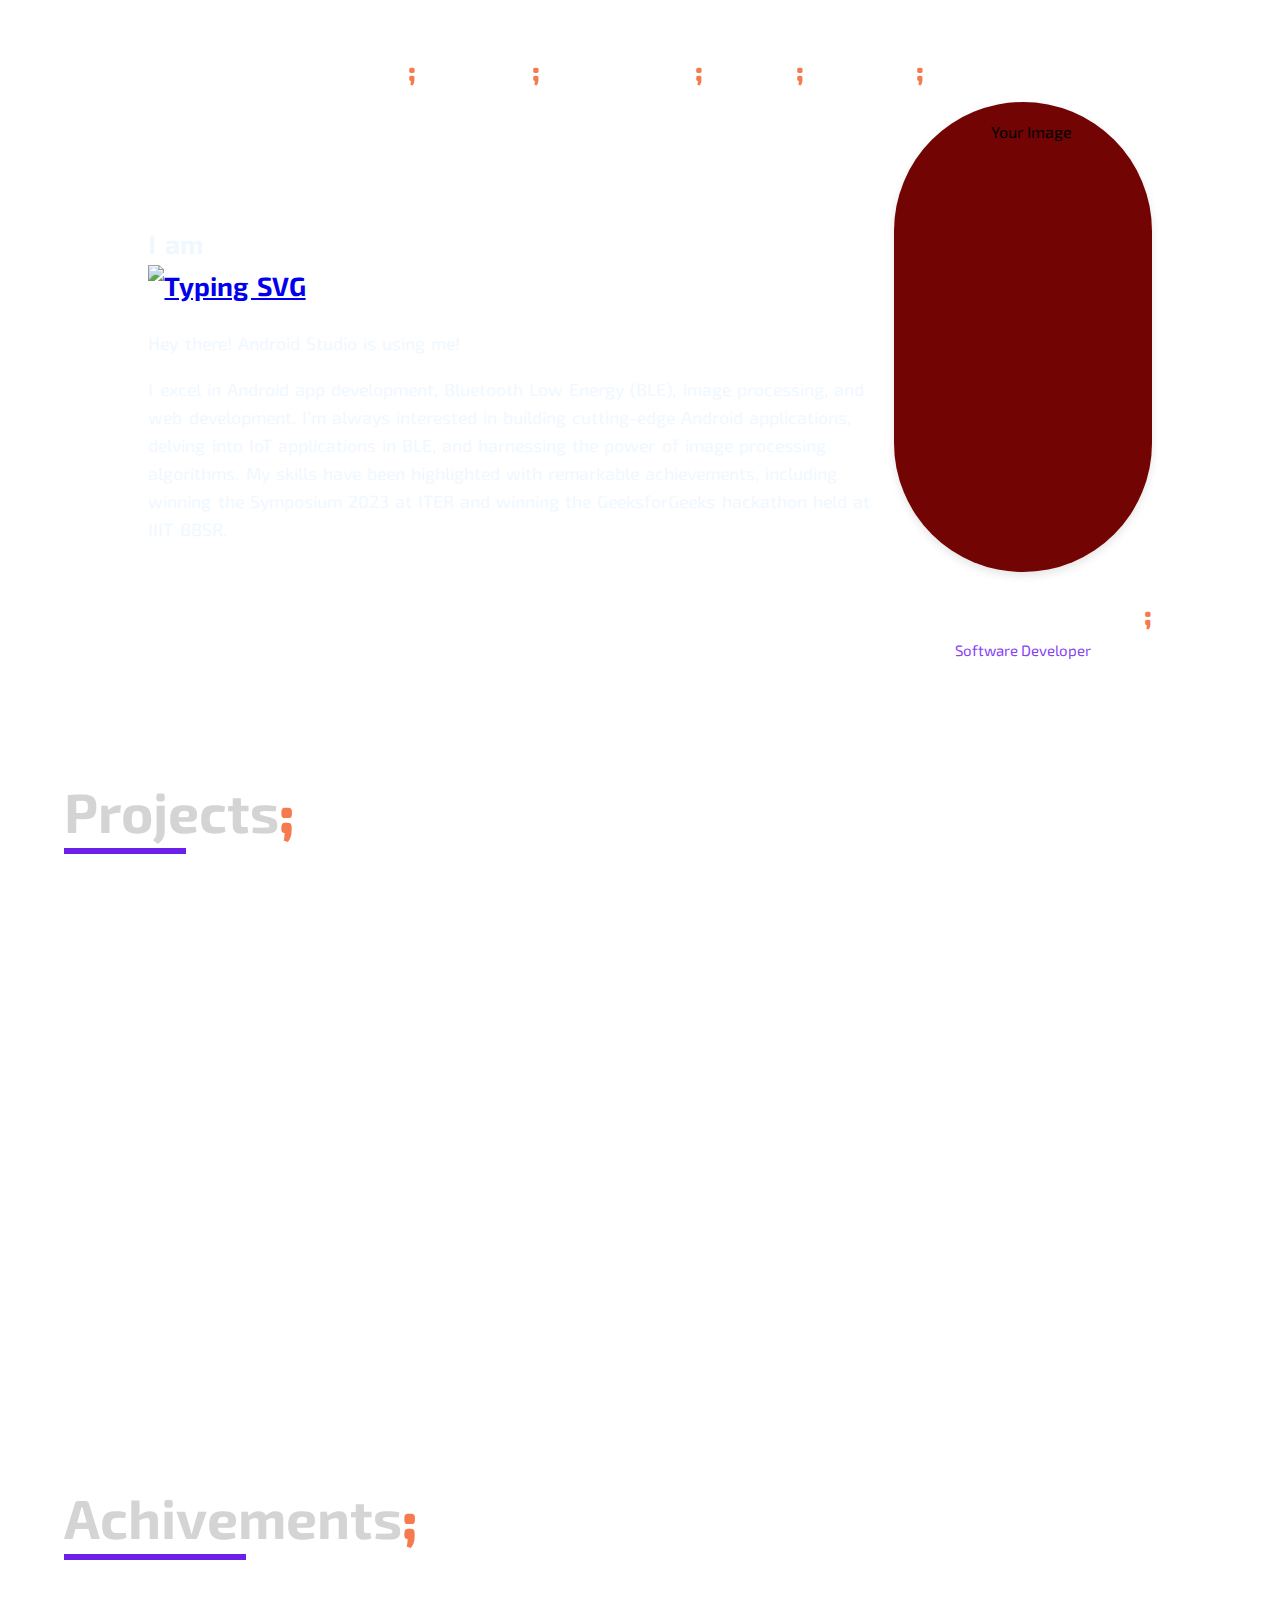
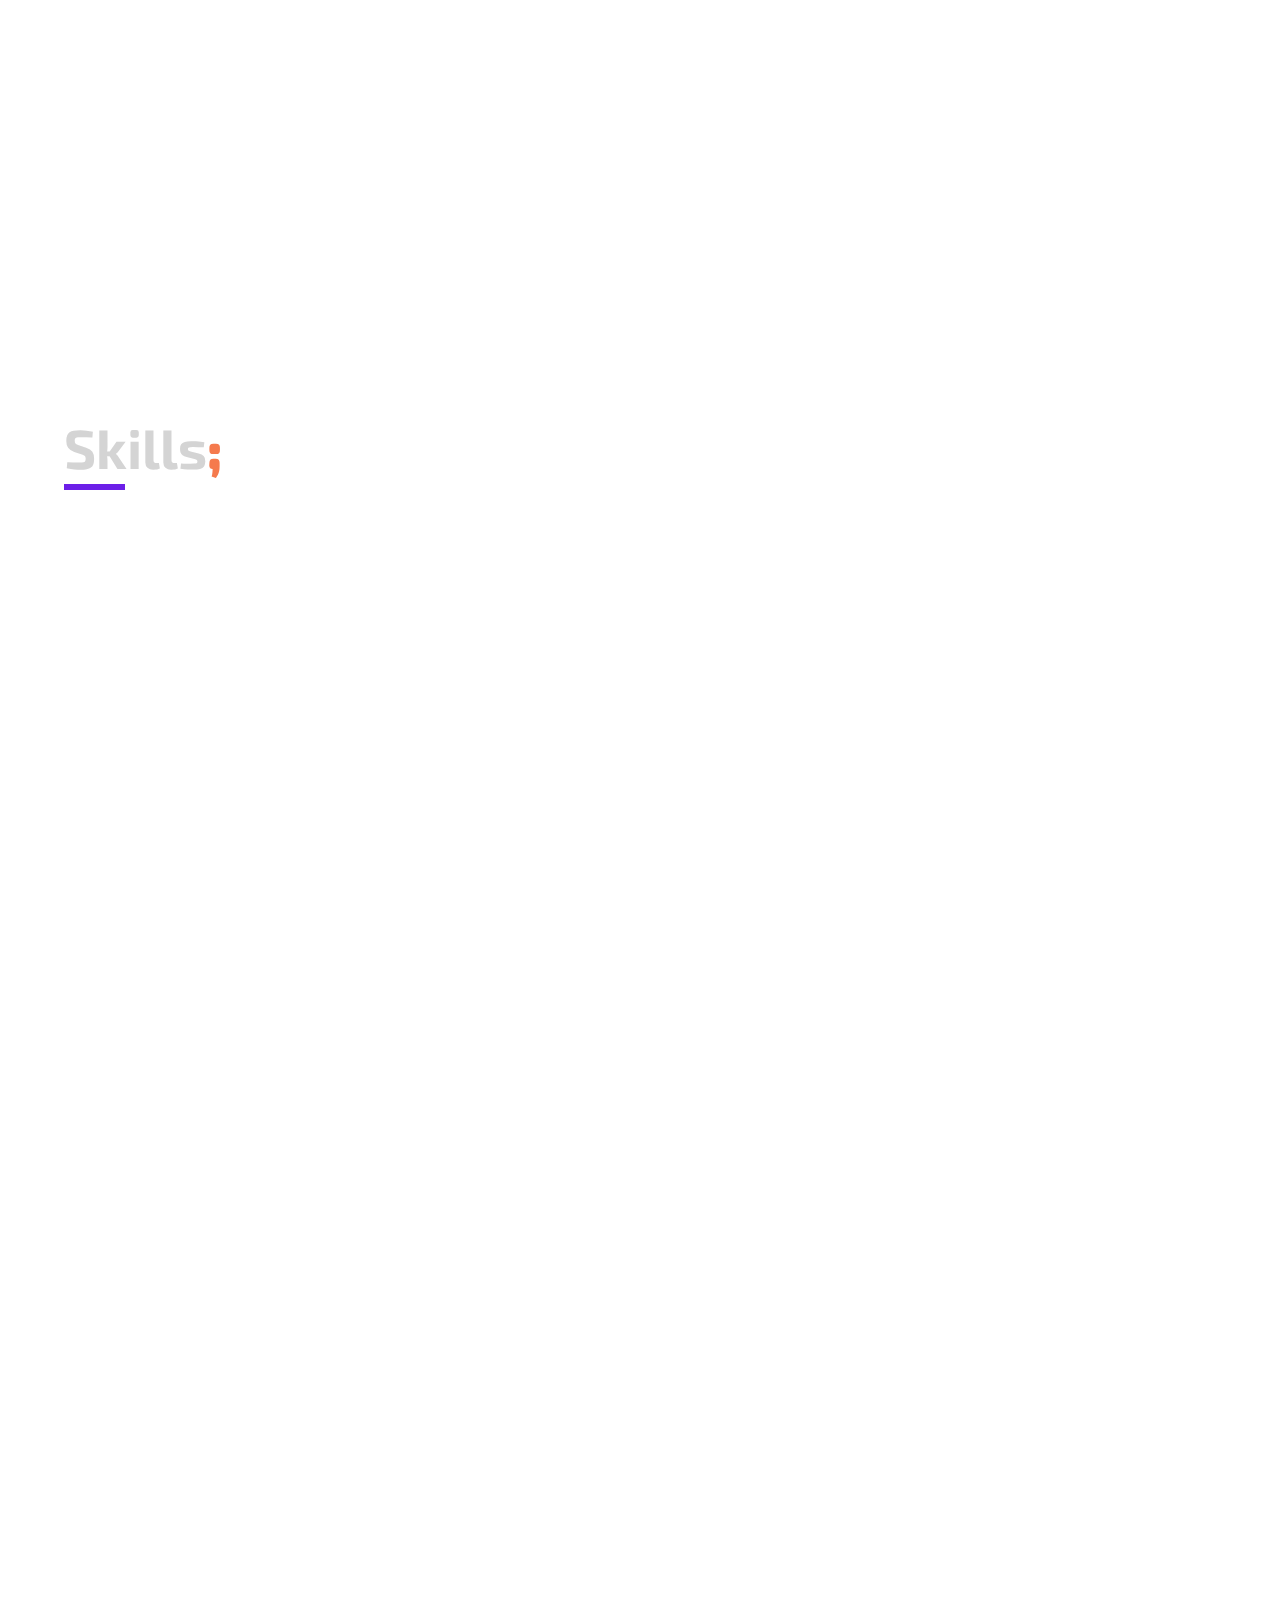
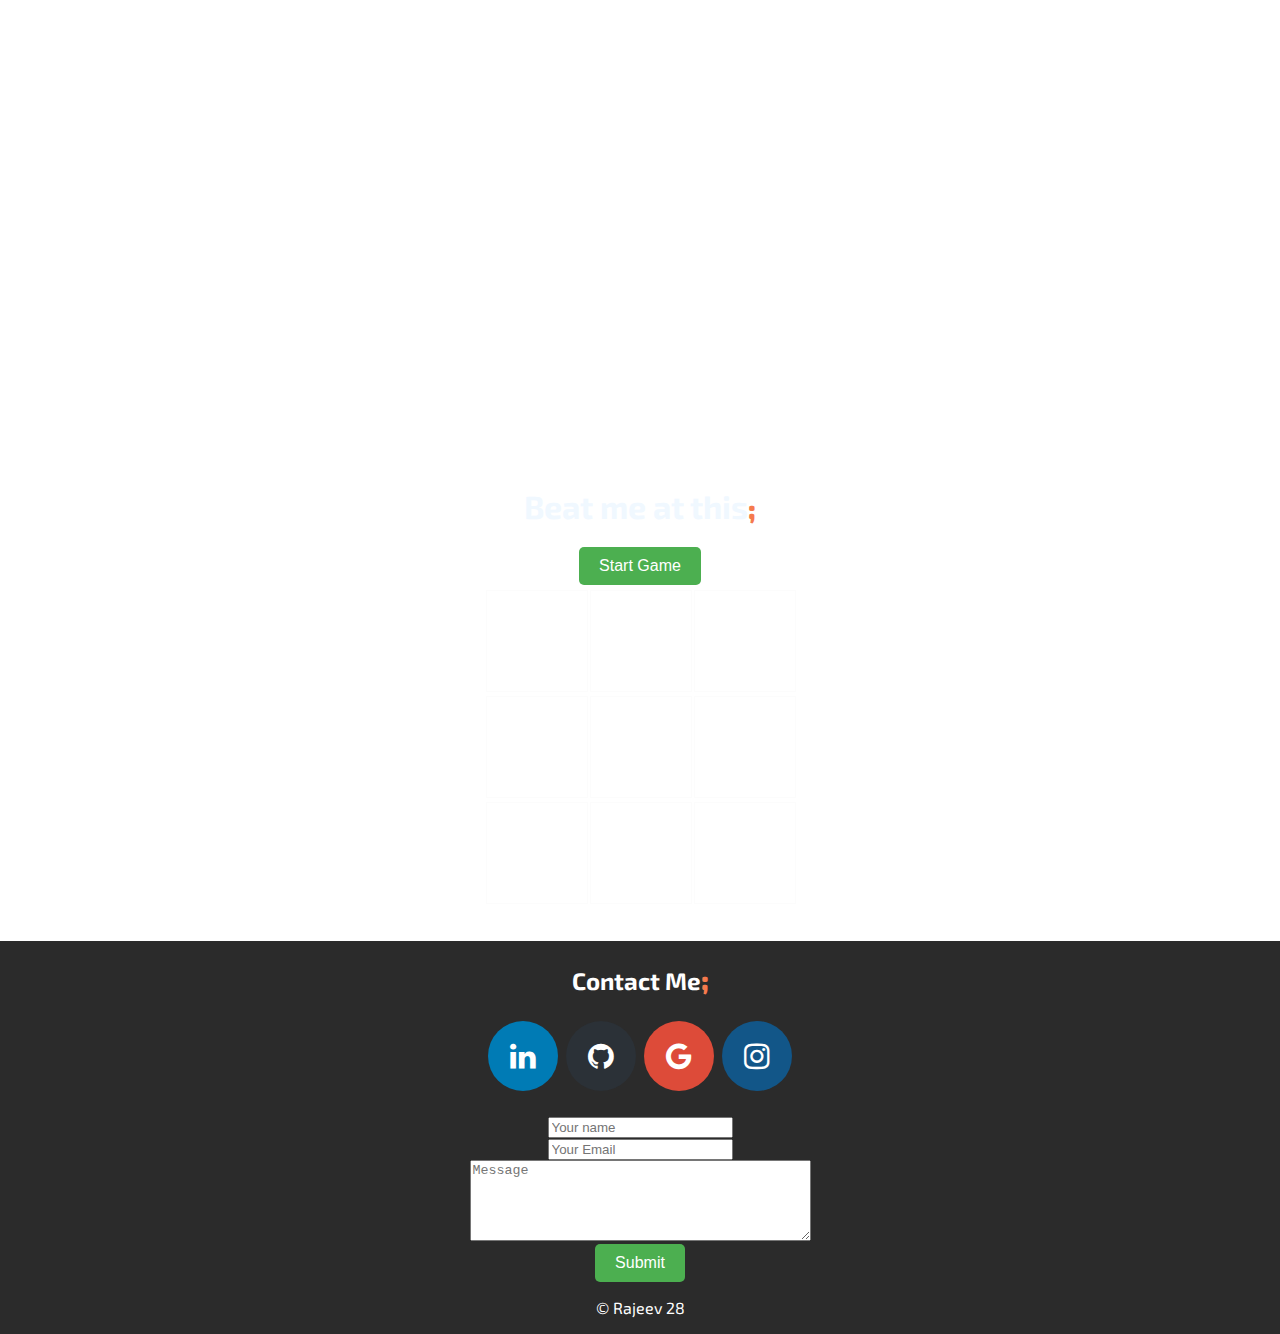
==== index.html @ 25d6ce91 "removed resume" ====
<!DOCTYPE html>
<html>

<head>
  <title>Raj</title>
  <meta name="viewport" content="width=device-width, initial-scale=1.0">
  <link rel="icon" href="https://firebasestorage.googleapis.com/v0/b/portfolio-2a7b9.appspot.com/o/75ff554b9a524ee4450d831bbad52937.png?alt=media&token=57a77642-50c2-4850-986c-758491e00aa7" type="image/x-icon">
    <link rel="shortcut icon" href="https://firebasestorage.googleapis.com/v0/b/portfolio-2a7b9.appspot.com/o/75ff554b9a524ee4450d831bbad52937.png?alt=media&token=57a77642-50c2-4850-986c-758491e00aa7" type="image/x-icon">
  <link rel="stylesheet" href="https://cdnjs.cloudflare.com/ajax/libs/font-awesome/4.7.0/css/font-awesome.min.css">
  <link rel="stylesheet" href="./index.css">

</head>
<style>
  .cursor {
    cursor: row-resize;
  }

  #btn {
    position: relative;
    background-color: rgba(210, 55, 55, 0.7);
    color: #fff;
    padding: 10px 20px;
    border: none;
    border-radius: 5px;
    font-size: 16px;
    cursor: pointer;
    backdrop-filter: blur(15px);
    transition: all 0.3s ease;
  }

  #btn::before {
    content: '';
    position: absolute;
    top: 0;
    left: 0;
    right: 0;
    bottom: 0;
    background-color: inherit;
    filter: blur(10px);
    z-index: -1;
  }

  #btn:hover {
    background-color: #0056b3;
    transform: scale(1.1);
  }

  #btn:hover::before {
    background-color: rgba(0, 86, 179, 0.7);
  }

  .image-container-wrapper {
    text-align: center;
  }

  #loading {
      font-size: 24px;
      color: #CC313D;
      display: flex;
      justify-content: center;
      align-items: center;
      height: 100vh;
      background-color: #F7C5CC;
    }

    #content {
      display: none; /* Hidden initially */
    }
  

  /* ?????????????????????????????????????????????????????????????????? */
  #page-container {
  position: relative;
  transition: 1s all ease-in-out;
}
#page-container.menu-open {
  opacity: 0.6;
  filter: blur(20px);
  transform: scale(1.2);
}

/* section.section-content {
  display: flex;
  min-height: 100vh;
  padding: 50px;
  justify-content: center;
  align-items: center;
  background: #222;
  color: #fff;
  position: relative;
} */
section.section-content:after {
  /* content: "";
  position: absolute;
  left: 0;
  top: 0; */
  /* background: #000; */
  opacity: 0.5;
  height: 100%;
  width: 100%;
}

section.section-content h1 {
  font-size: 120px;
  margin: 0;
  z-index: 2;
  position: relative;
}

header.header-main {
  z-index: 99999;
  position: relative;
}
header.header-main #logo-image {
  position: fixed;
  top: 30px;
  left: 0;
  right: 0;
  width: 100px;
  height: auto;
  margin: 0 auto;
  opacity: 1;
  transition: 0.3s all cubic-bezier(0.075, 0.82, 0.165, 1) 0.6s;
}
header.header-main nav.nav-container {
  display: flex;
  height: 100px;
  justify-content: center;
  align-items: center;
  padding: 0 20px;
  position: fixed;
  left: 0;
  right: 0;
  width: 600px;
  margin: 0 auto;
  top: 20px;
  background-color: rgba(255, 255, 255, 0.05);
  border-radius: 200px;
  z-index: 9;
  -webkit-backdrop-filter: blur(5px);
          backdrop-filter: blur(5px);
  /* border: 1px solid rgba(255, 255, 255, 0.06); */
  transition: 1s all cubic-bezier(0.075, 0.82, 0.165, 1) 0.2s;
}
header.header-main nav.nav-container a.nav-link {
  color: #fff;
  text-decoration: none;
  font-weight: 700;
  display: block;
  padding: 10px 20px;
  line-height: 1;
  font-size: 15px;
  letter-spacing: 2px;
  /* text-transform: lowercase; */
  transition: 0.3s all cubic-bezier(0.075, 0.82, 0.165, 1) 0.6s;
}
header.header-main nav.nav-container button.menu-button {
  -webkit-appearance: none;
  background: rgba(0, 0, 0, 0.3);
  -webkit-backdrop-filter: blur(5px);
          backdrop-filter: blur(5px);
  border: 1px solid rgba(255, 255, 255, 0.1);
  position: absolute;
  z-index: 99;
  left: 0;
  margin: auto;
  right: 0;
  top: 0;
  bottom: 0;
  width: 60px;
  height: 60px;
  border-radius: 100%;
  outline: 0;
  border: 0;
  cursor: pointer;
  transition: 0.3s all cubic-bezier(0.075, 0.82, 0.165, 1) 0.2s;
  transform: scale(0);
}
header.header-main nav.nav-container button.menu-button span.menu-line {
  width: 40%;
  background: #fff;
  height: 2px;
  display: block;
  margin: 5px auto;
  transform: scalex(0);
  transition: 0.6s transform cubic-bezier(0.075, 0.82, 0.165, 1) 0s, 0.3s margin ease-in 0s;
}
header.header-main nav.nav-container button.menu-button:hover {
  /* border-color: rgba(255, 255, 255, 0.5); */
}
header.header-main nav.nav-container button.menu-button:hover span.menu-line {
  margin: 10px auto;
}

header.sticky-header #logo-image {
  top: 0;
  transform: scale(0.8);
  opacity: 0;
  transition-delay: 0.5s;
}
header.sticky-header nav.nav-container {
  top: 20px;
  padding: 0;
  width: 90px;
  height: 90px;
  transition-delay: 0.5s;
}
header.sticky-header nav.nav-container button.menu-button {
  transform: scale(1);
  transition-delay: 0.6s;
}
header.sticky-header nav.nav-container button.menu-button span.menu-line {
  transform: scalex(1);
  transition: 0.6s transform cubic-bezier(0.075, 0.82, 0.165, 1) 0.8s, 0.3s margin ease-in 0s;
}
header.sticky-header nav.nav-container a.nav-link {
  padding: 0;
  opacity: 0;
  letter-spacing: 0px;
  transform: scale(0.3);
  transition-delay: 0.2s;
}
@media only screen and (max-width: 768px) {   /* ddddddddddddddddddddddddddddddddddddddddddddddddddddddddddddddddddddddddddddddddddddddddddddddddddddddddd */
    /* eeeeeeeeeeeeeeeeeeeeeeeeeeeeeeeeeeeeeeeeeeeeeeee */
    #page-container.menu-open {
    /* Adjust styles for when the menu is open on mobile */
    opacity: 0.6;
    filter: blur(20px);
    transform: scale(1.2);
  }


  section.section-content h1 {
    font-size: 60px; /* Adjust font size for mobile */
    margin: 0;
    z-index: 2;
    position: relative;
    text-align: center; /* Center text */
  }

  header.header-main {
    z-index: 99999;
    position: fixed;
    top: 0;
    left: 0;
    right: 0;
    background-color: rgba(255, 255, 255, 0.05);
    backdrop-filter: blur(5px);
  }

  header.header-main #logo-image {
    position: fixed;
    top: 10px;
    left: 10px;
    width: 80px; /* Adjust width for mobile */
    height: auto;
    margin: 0;
    opacity: 1;
    transition: 0.3s all cubic-bezier(0.075, 0.82, 0.165, 1) 0.6s;
  }

  header.header-main nav.nav-container {
    display: flex;
    flex-direction: column; /* Stack items vertically */
    height: auto;
    justify-content: center;
    align-items: center;
    padding: 10px;
    position: fixed;
    left: 0;
    right: 0;
    width: 100%;
    top: 1px; /* Adjust top position for mobile */
    background-color: rgba(255, 255, 255, 0.05);
    border-radius: 200px;
    z-index: 9;
    backdrop-filter: blur(500px);
    transition: 1s all cubic-bezier(0.075, 0.82, 0.165, 1) 0.2s;
  }

  header.header-main nav.nav-container a.nav-link {
    color: #fff;
    text-decoration: none;
    font-weight: 700;
    display: block;
    padding: 10px;
    font-size: 14px; /* Adjust font size for mobile */
    letter-spacing: 1px; /* Adjust letter spacing for mobile */
    text-align: center; /* Center text */
    transition: 0.3s all cubic-bezier(0.075, 0.82, 0.165, 1) 0.6s;
  }

  header.header-main nav.nav-container button.menu-button {
    background: rgba(0, 0, 0, 0.3);
    backdrop-filter: blur(5px);
    border: 1px solid rgba(255, 255, 255, 0.1);
    position: absolute;
    z-index: 99;
    left: 0;
    right: 0;
    margin: auto;
    top: 0;
    bottom: 0;
    width: 50px; /* Adjust width for mobile */
    height: 50px; /* Adjust height for mobile */
    border-radius: 50%;
    outline: 0;
    border: 0;
    cursor: pointer;
    transition: 0.3s all cubic-bezier(0.075, 0.82, 0.165, 1) 0.2s;
    transform: scale(0);
  }

  header.header-main nav.nav-container button.menu-button span.menu-line {
    width: 40%;
    background: #fff;
    height: 2px;
    display: block;
    margin: 5px auto;
    transform: scaleX(0);
    transition: 0.6s transform cubic-bezier(0.075, 0.82, 0.165, 1) 0s, 0.3s margin ease-in 0s;
  }

  header.sticky-header #logo-image {
    top: 0;
    transform: scale(0.8);
    opacity: 0;
    transition-delay: 0.5s;
  }

  header.sticky-header nav.nav-container {
    top: 10px; /* Adjust top position for sticky header on mobile */
    width: 90px;
    height: 90px;
    padding: 0;
    transition-delay: 0.5s;
  }

  header.sticky-header nav.nav-container button.menu-button {
    transform: scale(1);
    transition-delay: 0.6s;
  }

  header.sticky-header nav.nav-container button.menu-button span.menu-line {
    transform: scaleX(1);
    transition: 0.6s transform cubic-bezier(0.075, 0.82, 0.165, 1) 0.8s, 0.3s margin ease-in 0s;
  }

  header.sticky-header nav.nav-container a.nav-link {
    padding: 0;
    opacity: 0;
    letter-spacing: 0px;
    transform: scale(0.3);
    transition-delay: 0.2s;
  }
}
        /* eeeeeeeeeeeeeeeeeeeeeeeeeeeeeeeeeeeeeeeeeeeeeeee */
    /* ?????????????????????????????????????????????????????????????????? */

</style>


<body>
 
  <script>

     document.addEventListener("DOMContentLoaded", function() {
      const loadingElement = document.getElementById("loading");
      const contentElement = document.getElementById("content");

      // Set a timeout of 5 seconds
      setTimeout(function() {
        // Hide the loading div and show the content div
        loadingElement.style.display = "none";
        contentElement.style.display = "block";
      }, 500); 
    });
  </script>
  
  <div id="loading">Loading...</div>
  <!-- <header id="header">
    <div class="container">
      <a href="#home" class="cursor">About<b style="color: rgb(245, 122, 77); font-size: 28px;">;</b></a>
      <a href="#proHead" class="cursor">Projects<b style="color: rgb(245, 122, 77); font-size: 28px;">;</b></a>
      <a href="#achivements" class="cursor">Achivements<b style="color: rgb(245, 122, 77); font-size: 28px;">;</b></a>
      <a href="#skills" class="cursor">Skills<b style="color: rgb(245, 122, 77); font-size: 28px;">;</b></a>
      <a href="#contact" class="cursor">Contact<b style="color: rgb(245, 122, 77); font-size: 28px;">;</b></a>
    </div> -->
    <header id="header-main" class="header-main">
      <nav class="nav-container">
        <a href="#home" class="nav-link">About<b style="color: rgb(245, 122, 77); font-size: 28px;">;</b></a>
      <a href="#proHead" class="nav-link">Projects<b style="color: rgb(245, 122, 77); font-size: 28px;">;</b></a>
      <a href="#achivements" class="nav-link">Achivements<b style="color: rgb(245, 122, 77); font-size: 28px;">;</b></a>
      <a href="#skills" class="nav-link">Skills<b style="color: rgb(245, 122, 77); font-size: 28px;">;</b></a>
      <a href="#contact" class="nav-link">Contact<b style="color: rgb(245, 122, 77); font-size: 28px;">;</b></a>
        <button id="menu-open-button" class="menu-button">
          <span class="menu-line"></span>
          <span class="menu-line"></span>
        </button>
      </nav>
    <!-- <section class="slider">          
          <div class="slides">
            <div class="item active" id="slide1">
              <img src="https://firebasestorage.googleapis.com/v0/b/portfolio-2a7b9.appspot.com/o/memount.jpg?alt=media&token=c7bac570-567a-49d6-b694-3ad46cfb6465" alt="slide1" />
                    <div class="text-overlay">
                      <p>SELECT <span style="color: red;">*</span> FROM <span style="color: red;">World</span> WHERE <span style="color: red;">"Someone"</span> LIKE <span style="color: red;">"%You%"</span></p>
                    </div>
                </div>
            <div class="item" id="slide2">
              <img src="https://firebasestorage.googleapis.com/v0/b/portfolio-2a7b9.appspot.com/o/symposium1.png?alt=media&token=e22aaa8c-aa1b-42a3-9d29-a7963ab20de9" alt="slide2" />
            </div>
            <div class="item" id="slide3">
              <img src="https://firebasestorage.googleapis.com/v0/b/portfolio-2a7b9.appspot.com/o/symposium2.jpg?alt=media&token=3d8b95af-8c82-4aa5-a25a-c40efa0da885"  alt="slide3" />
            </div>
            <div class="item" id="slide4">
              <img src="https://firebasestorage.googleapis.com/v0/b/portfolio-2a7b9.appspot.com/o/d3fest2.jpg?alt=media&token=631ac898-55e5-4607-b956-c9afc23292d7" alt="slide4" />
            </div>
            <div class="item" id="slide5">
              <img src="https://firebasestorage.googleapis.com/v0/b/portfolio-2a7b9.appspot.com/o/IMG-20230425-WA0033.jpg?alt=media&token=070928e4-83df-4efd-a2ce-7780d3ce3b65" alt="slide5" />
            </div>
            <div class="item" id="slide6">
              <img src="https://firebasestorage.googleapis.com/v0/b/portfolio-2a7b9.appspot.com/o/innovateodisha.jpg?alt=media&token=6321fbe6-f1d9-49c7-9c74-2c6b6a721ed6" alt="slide6" />
            </div>
          </div>
          <div class="buttons" >
            <i onclick="slider('slide1')" class="" aria-hidden="true">o</i>
            <i onclick="slider('slide2')" class="" aria-hidden="true">o</i>
            <i onclick="slider('slide3')" class="" aria-hidden="true">o</i>
            <i onclick="slider('slide4')" class="" aria-hidden="true">o</i>
            <i onclick="slider('slide5')" class="" aria-hidden="true">o</i>
            <i onclick="slider('slide6')" class="" aria-hidden="true">o</i>
          </div>
        </section> -->

  </header>
  <div id="page-container" class="page-container">

  <section id="home">
    <div class="content-container">
      <div class="text-content">
        <h2>I am <br>
          <a href="https://git.io/typing-svg">
            <img
              src="https://readme-typing-svg.demolab.com?font=Pixelify+Sans&size=40&pause=1000&color=8742F5&background=1E27DC00&random=false&width=340&lines=Rajeev;Android+Developer+;Web+Developer+;Chess+Player+"
              alt="Typing SVG" loading="lazy">
          </a>
        </h2>

        <p>Hey there! Android Studio is using me!</p>
        <p>I excel in Android app development, Bluetooth Low Energy (BLE), image processing,
          and web development. I’m always interested in building cutting-edge Android applications,
          delving into IoT applications in BLE, and harnessing the power of image processing algorithms.
          My skills have been highlighted with remarkable achievements, including winning the Symposium 2023 at ITER
          and winning the GeeksforGeeks hackathon held at IIIT BBSR.</p>
        <!-- <a href="https://firebasestorage.googleapis.com/v0/b/portfolio-2a7b9.appspot.com/o/port%20pic%2FRajeev-kumar-Behera-91C2.pdf?alt=media&token=adad8d50-eb31-41dd-9a7b-fbb25891d4d2"
          download="Rajeev_Resume.pdf">
          <button id="btn">Download Resume</button>
        </a> -->
      </div>

      <div class="image-container-wrapper">
        <div class="image-container" id="rightSlideImage">
          <img
            src="https://firebasestorage.googleapis.com/v0/b/portfolio-2a7b9.appspot.com/o/profile.png?alt=media&token=c0d8808f-3fbb-4010-80e8-2570579a48df"
            alt="Your Image" loading="lazy">
        </div>
        <div class="image-text">
          <p style="color: hsl(0, 0%, 100%); font-size: 25px; font-weight: bold; margin-bottom: 10px;">Rajeev Kumar
            Behera<b style="color: rgb(245, 122, 77); font-size: 28px;">;</b></p>
          <p style="color: #8742F5; font-size: 15px; margin: 0;">Software Developer</p>
        </div>

      </div>

    </div>

  </section>
  <section id="proHead">
    <p class="sheading ">
      Projects<b class="semicolon">;</b>
      <span
        style="position: absolute; bottom: -10px; left: 0; width: 10%; height: 6px; background-color: #6c1fe8;"></span>
    </p>
  </section>
  <section id="projects" class="project section-content">
    <div class="project-container">
      <div class="project1">
        <a href="https://github.com/yesiamrajeev/sentenix-proto-1" target="_blank">
          <img src="./imgproject/sentinexpro.png" loading="lazy" class="proimg" alt="Project Image">
        </a>
        <div class="project-text1">
          <p>Sentinex</p>
        </div>
      </div>

      <div class="project2">
        <a href="https://github.com/yesiamrajeev/FaceDetection_Prototype3" target="_blank">
          <img src="./imgproject/facepro.png" width="15%" height="15%" loading="lazy" class="proimg" alt="Project Image">
        </a>
        <div class="project-text2">
          <p>Face Recognition</p>
        </div>
      </div>

      <!-- <div class="project3">
              <a href="https://github.com/example/project2" target="_blank">
                  <img src="./imgproject/Screenshot 2023-11-29 000733.png" width="15%" height="15%" class="proimg" alt="Project Image">
              </a>
              <div class="project-text3">
                  <p>Project3</p>
              </div>
          </div>
      
          <div class="project4">
              <a href="https://github.com/example/project3" target="_blank">
                  <img src="./imgproject/Screenshot 2023-11-29 000733.png" width="15%" height="15%" class="proimg" alt="Project Image">
              </a>
              <div class="project-text4">
                  <p>Project4</p>
              </div>
          </div> -->
    </div>
  </section>

  <section class="project">
    <div class="project-container">
      <div class="project3">
        <a href="https://github.com/hacktoberfest-codex/YATRA360" target="_blank">
          <img src="./imgproject/yatra360.png" width="15%" height="15%" class="proimg"loading="lazy" alt="Project Image">
        </a>
        <div class="project-text3">
          <p>Yatra 360</p>
        </div>
      </div>

      <div class="project4">
        <a href="https://github.com/yesiamrajeev/BLE-Scanner" target="_blank">
          <img src="./imgproject/scanner2.png" width="15%" height="15%" class="proimg" loading="lazy"alt="Project Image">
        </a>
        <div class="project-text4">
          <p>BLE Scanner</p>
        </div>
      </div>
    </div>
  </section>

  <section id="achivements" class="hero">
    <p class="Aheading">
      Achivements<b class="semicolon">;</b><span style="position: absolute; bottom: -10px; left: 0; width: 15%; height: 6px; background-color: #6c1fe8;"></span>
    </p>
    <div class="achivements-container">

      <h2 class="hide-on-large" style="color: #ffffff; margin-bottom: -2%;font-size: 20px;">Symposium 2023 Winner<b style="color: rgb(245, 122, 77); font-size: 20px;">;</b></h2>
      
      <div class="a1">
        <div class="achievement-card">
          <img
            src="https://firebasestorage.googleapis.com/v0/b/portfolio-2a7b9.appspot.com/o/port%20pic%2Fsymposium1ratio.png?alt=media&token=fce4c033-e265-465e-9ae6-2fc55e11cfdd"
            style="object-fit: cover;" alt="Project Image"loading="lazy">
          <div class="text">
            <h2>Symposium 2023 Winner<b style="color: rgb(245, 122, 77); font-size: 28px;">;</b></h2>
            <p>We are thankful that our amazing project Yatra 360 won Symposium 2023 at ITER! Our innovative
              implementation of CBIR and QBE
              for indoor navigation systems, complete with advanced 3D image mapping, has captured the attention of
              scholars and received top
              honors in a stiff competition. <br> <br> The 6-hour event demonstrated our commitment, culminating in an
              impressive performance that
              earned us appreciation from the esteemed faculty, Additional Dean of ITER We are delighted to be
              recognized for our hard work
              and honored to have stood tall in the top 3 teams in our division!</p>
          </div>
        </div>
      </div>

      <h2 class="hide-on-large" style="color: #ffffff; margin-bottom: -2%;font-size: 20px;">D<sup>3</sup> Fest Hackathon Winner 2023<b style="color: rgb(245, 122, 77); font-size: 20px;">;</b></h2>
      <div class="a2">
        <div class="achievement-card">
          <div class="text">
            <h2>D<sup>3</sup> Fest Hackathon Winner 2023<b style="color: rgb(245, 122, 77); font-size: 28px;">;</b></h2>
            <p>"Patrologix" my team, won The Geek O Thon, a 24-hour intense hackathon by GeeksforGeeks and IIIT
              Bhubanswar at D3fest 2023!
              During our trip, a winning prototype was produced within 24 hours to earn a spot in the final round. The
              grand finale allowed us to
              refine our project presentation skills, and present our new ideas to esteemed judges. <br> <br>
              Sincere thanks to our teammates Sohan Mohanty, Dharmesh Raj and Yajy Goswami for playing an important role
              in our victory. Our project that empowers communities for
              security and connectivity.</p>
          </div>
          <img
            src="https://firebasestorage.googleapis.com/v0/b/portfolio-2a7b9.appspot.com/o/D3fest.jpeg?alt=media&token=7271560b-0049-4a11-b737-2b22ee084fd9"
            style="object-fit: cover;" alt="Project Image"loading="lazy">
        </div>
      </div>

      <h2 class="hide-on-large" style="color: #ffffff; margin-bottom: -2%;font-size: 20px;">iFlashers<b style="color: rgb(245, 122, 77); font-size: 20px;">;</b></h2>
      <div class="a3">
        <div class="achievement-card">
          <img
            src="https://firebasestorage.googleapis.com/v0/b/portfolio-2a7b9.appspot.com/o/port%20pic%2FDSC_1434ratio.png?alt=media&token=98cce108-15ba-465e-a572-3b06bbbb48ea"            style="object-fit: cover;" alt="Project Image"loading="lazy">
          <div class="text">
            <h2>iFlashers<b style="color: rgb(245, 122, 77); font-size: 28px;">;</b></h2>
            <p>In this dynamic visualization, iFlashers unveils its sophisticated indoor navigation service, bypassing
              the limitations
              of traditional GPS and the internet, using Bluetooth beacons for real-time location tracking When needed
              yi Executive Chairman of Startup
              Odisha Omkar Rai interacts with iFlashers. As India's former DG of Software Technology Parks and a
              technologist, Omkar Rai expresses
              appreciation, urging the team to "keep working". <br> <br>Image Software Products features the passion and
              credentials of Omkar Rai, a leading
              national advocate for iFlashers. This is a major milestone, where a prominent industry leader has embraced
              their vision.</p>
          </div>
        </div>
      </div>

      <h2 class="hide-on-large" style="color: #ffffff; margin-bottom: -2%;font-size: 20px;">InnovateOdisha Hackathon<b style="color: rgb(245, 122, 77); font-size: 20px;">;</b></h2>
      <div class="a4">
        <div class="achievement-card">
          <div class="text">
            <h2>InnovateOdisha Hackathon<b style="color: rgb(245, 122, 77); font-size: 28px;">;</b></h2>
            <p>Our team participated in the InnovateOdisha Hackathon, organized by NIT BBSR and Karkhana. It was an
              incredible experience where we spent 24 hours non-stop coding and developing our project. We worked on an
              indoor navigation app using BLE technology and received valuable feedback and suggestions for improvement.
              The event was a fantastic opportunity to innovate, collaborate, and showcase our skills.</p>
          </div>
          <img
            src="https://firebasestorage.googleapis.com/v0/b/portfolio-2a7b9.appspot.com/o/innovateodisha%20(1).jpg?alt=media&token=f19d8274-ae91-41cc-91b7-2aa3c5d93219"
            style="object-fit: cover;" alt="Project Image"loading="lazy">

        </div>
      </div>

      <h2 class="hide-on-large" style="color: #ffffff; margin-bottom: -2%;font-size: 20px;">SOA Proxima 2024<b style="color: rgb(245, 122, 77); font-size: 20px;">;</b></h2>
      <div class="a3">
        <div class="achievement-card">
          <img
            src="https://firebasestorage.googleapis.com/v0/b/portfolio-2a7b9.appspot.com/o/WhatsApp%20Image%202024-04-27%20at%2022.43.57_bb70b429.jpg?alt=media&token=d5bbec97-d744-48a2-be95-befacea4b977"
            style="object-fit: cover;" alt="Project Image"loading="lazy">
          <div class="text">
            <h2>SOA Proxima 2024<b style="color: rgb(245, 122, 77); font-size: 28px;">;</b></h2>
            <p>Team Patrologix is proud to introduce Sentinex, an innovative project that was born out of resilience and
              unity, with the goal of enhancing community safety. It all started with a triumphant win at the hackathon
              hosted by IIIT Bhubaneswar. Since then, Sentinex has continued to evolve, thanks to platforms like Vimarsh
              & Nirman, which have played a crucial role in refining its impact.
              <br>
              The support and guidance of Prof. Anukampa Behera, along with the recognition received at SOA Proxima,
              have further validated Sentinex's potential to revolutionize community security. It has garnered unanimous
              praise for its ability to make a real difference in society.
            <br>
              This journey has been characterized by unwavering perseverance and well-deserved recognition, which truly
              exemplify Patrologix's unwavering commitment to innovation and making a positive impact on society. It is Featured <a href="https://proxima-website.vercel.app/" target="_blank">here</a></p>
          </div>
        </div>
      </div>

      <!-- <div class="a1">
                                    <div class="a-text1">
                                        <p>We are thankful that our amazing project Yatra 360 won Symposium 2023 at ITER! Our innovative implementation of CBIR and QBE 
                                          for indoor navigation systems, complete with advanced 3D image mapping, has captured the attention of scholars and received top 
                                          honors in a stiff competition. <br> <br> The 6-hour event demonstrated our commitment, culminating in an impressive performance that 
                                          earned us appreciation from the esteemed faculty, Additional Dean of ITER We are delighted to be recognized for our hard work 
                                          and honored to have stood tall in the top 3 teams in our division!</p>
                                          
                                    </div>
                                      <img src="https://firebasestorage.googleapis.com/v0/b/portfolio-2a7b9.appspot.com/o/symposium1.png?alt=media&token=e22aaa8c-aa1b-42a3-9d29-a7963ab20de9"  style="object-fit: cover;" class="proimg2" alt="Project Image">
                              </div>
              
                              <div class="a2">
                                      <img src="https://firebasestorage.googleapis.com/v0/b/portfolio-2a7b9.appspot.com/o/d3.jpg?alt=media&token=d0531982-a19e-40ae-9528-fd4311846f92" width="15%" height="15%" class="proimg3" alt="Project Image">
                                  <div class="a-text2" style="padding-top: 1px;">
                                      <p>"Patrologix" my team, won The Geek O Thon, a 24-hour intense hackathon by GeeksforGeeks and IIIT Bhubanswar at D3fest 2023!
                                        During our trip, a winning prototype was produced within 24 hours to earn a spot in the final round. The grand finale allowed us to
                                        refine our project presentation skills, and present our new ideas to esteemed judges. <br> <br>
                                        Sincere thanks to our teammates Sohan Mohanty, Dharmesh Raj and Yajy Goswami for playing an important role in our victory. Our project that empowers communities for
                                          security and connectivity.</p>
                                  </div>
                              </div>
      
                              <div class="a3">
                                <div class="a-text3">
                                  <p>In this dynamic visualization, iFlashers unveils its sophisticated indoor navigation service, bypassing the limitations
                                    of traditional GPS and the internet, using Bluetooth beacons for real-time location tracking When needed yi Executive Chairman of Startup 
                                    Odisha Omkar Rai interacts with iFlashers. As India's former DG of Software Technology Parks and a technologist, Omkar Rai expresses 
                                    appreciation, urging the team to "keep working". <br> <br>Image Software Products features the passion and credentials of Omkar Rai, a leading 
                                    national advocate for iFlashers. This is a major milestone, where a prominent industry leader has embraced their vision.</p>
                              </div>
                                      <img src="https://firebasestorage.googleapis.com/v0/b/portfolio-2a7b9.appspot.com/o/DSC_1434.png?alt=media&token=caf720e5-1577-4a9c-a633-b26d6a8d9369" width="15%" height="15%" class="proimg2" alt="Project Image">
                              </div>
      
                              <div class="a4">
                                      <img src="https://firebasestorage.googleapis.com/v0/b/portfolio-2a7b9.appspot.com/o/innovateodisha%20(1).jpg?alt=media&token=f19d8274-ae91-41cc-91b7-2aa3c5d93219" width="15%" height="15%" class="proimg3" alt="Project Image">
                                  <div class="a-text4">

                                      <p>Description4</p>

                                  </div>
                              </div> -->
    </div>
  </section>

  <section id="proHead">
    <p class="sheading">
      Skills<b class="semicolon">;</b>
      <span
        style="position: absolute; bottom: -10px; left: 0; width: 5%; height: 6px; background-color: #6c1fe8;"></span>
    </p>
  </section>


  <section id="skills">    
    <div class="card animate-on-scroll">
      <img src="https://www.python.org/static/community_logos/python-logo-generic.svg" alt="Python Logo" class="logo">
      <h3>Python</h3>
    </div>

    <div class="card animate-on-scroll">
      <img
        src="https://firebasestorage.googleapis.com/v0/b/portfolio-2a7b9.appspot.com/o/skills%2FAndroid_robot_(2014-2019).svg.png?alt=media&token=35d20daf-0310-45c8-8405-2a424b10c387"
        alt="Android Logo" class="logo">
      <h3>Android</h3>
    </div>

    <div class="card animate-on-scroll">
      <img src="https://firebase.google.com/images/brand-guidelines/logo-vertical.png" alt="Firebase Logo" class="logo">
      <h3>Firebase</h3>
    </div>

    <div class="card animate-on-scroll">
      <img src="https://about.gitlab.com/images/press/logo/png/gitlab-icon-rgb.png" alt="GitLab Logo" class="logo">
      <h3>GitLab</h3>
    </div>

    <div class="card animate-on-scroll">
      <img
        src="https://firebasestorage.googleapis.com/v0/b/portfolio-2a7b9.appspot.com/o/skills%2FVisual_Studio_Icon_2022.svg.png?alt=media&token=54b70743-1c45-4cca-81b4-435ce8186dff"
        alt="Visual Studio Code Logo" class="logo">
      <h3>Visual Studio Code</h3>
    </div>

    <div class="card animate-on-scroll">
      <img
        src="https://firebasestorage.googleapis.com/v0/b/portfolio-2a7b9.appspot.com/o/skills%2FEclipse-Luna-Logo.svg.png?alt=media&token=8eca16e1-56cf-4bc6-8f46-7a052051e6d4"
        alt="Eclipse Logo" class="logo">
      <h3>Eclipse</h3>
    </div>

    <div class="card animate-on-scroll">
      <img src="https://cloud.google.com/images/social-icon-google-cloud-1200-630.png" alt="GCP Logo" class="logo">
      <h3>GCP</h3>
    </div>

    <div class="card animate-on-scroll">
      <img
        src="https://firebasestorage.googleapis.com/v0/b/portfolio-2a7b9.appspot.com/o/skills%2F800px-Figma-logo.svg.png?alt=media&token=a8e44a31-b677-4f96-8d71-7ab601e6c168"
        alt="Figma Logo" class="logo">
      <h3>Figma</h3>
    </div>

    <div class="card animate-on-scroll">
      <img
        src="https://firebasestorage.googleapis.com/v0/b/portfolio-2a7b9.appspot.com/o/skills%2FAndroid_Studio_Logo_(2023).svg.png?alt=media&token=65b38acb-0e46-4d93-9c7c-04ff2a1b6460"
        alt="Android Studio Logo" class="logo">
      <h3>Android Studio</h3>
    </div>

    <div class="card animate-on-scroll">
      <img src="https://cdn.worldvectorlogo.com/logos/nodejs-icon.svg" alt="Node.js Logo" class="logo">
      <h3>Node.js</h3>
    </div>

    <div class="card animate-on-scroll">
      <img src="https://cdn.worldvectorlogo.com/logos/java-4.svg" alt="Java Logo" class="logo">
      <h3>Java</h3>
    </div>

    <div class="card animate-on-scroll">
      <img src="https://flask.palletsprojects.com/en/2.0.x/_images/flask-logo.png" alt="Flask Logo" class="logo">
      <h3>Flask</h3>
    </div>

    <div class="card animate-on-scroll">
      <img src="https://cdn.worldvectorlogo.com/logos/react-2.svg" alt="React Logo" class="logo">
      <h3>React</h3>
    </div>

    <div class="card animate-on-scroll">
      <img src="https://upload.wikimedia.org/wikipedia/commons/0/06/Kotlin_Icon.svg" alt="Kotlin Logo" class="logo">
      <h3>Kotlin</h3>
    </div>

    <div class="card animate-on-scroll">
      <img src="https://cdn.worldvectorlogo.com/logos/github-icon.svg" alt="GitHub Logo" class="logo">
      <h3>GitHub</h3>
    </div>

    <div class="card animate-on-scroll">
      <img src="https://cdn.worldvectorlogo.com/logos/c.svg" alt="C Logo" class="logo">
      <h3>C</h3>
    </div>

    <div class="card animate-on-scroll">
      <img src="https://cdn.worldvectorlogo.com/logos/c--4.svg" alt="C++ Logo" class="logo">
      <h3>C++</h3>
    </div>

    <div class="card animate-on-scroll">
      <img
        src="https://firebasestorage.googleapis.com/v0/b/portfolio-2a7b9.appspot.com/o/skills%2FMySQL_logo.svg.png?alt=media&token=8bbafd45-ce14-424b-8249-7e7c853ce4f5"
        alt="MySQL Logo" class="logo">
      <h3>MySQL</h3>
    </div>

    <div class="card animate-on-scroll">
      <img src="https://cdn.worldvectorlogo.com/logos/ubuntu-2.svg" alt="Ubuntu Logo" class="logo">
      <h3>Ubuntu</h3>
    </div>

    <div class="card animate-on-scroll">
      <img src="https://cdn.worldvectorlogo.com/logos/bootstrap-4.svg" alt="Bootstrap Logo" class="logo">
      <h3>Bootstrap</h3>
    </div>

    <div class="card animate-on-scroll">
      <img src="https://cdn.worldvectorlogo.com/logos/javascript-1.svg" alt="JavaScript Logo" class="logo">
      <h3>JavaScript</h3>
    </div>

    <div class="card animate-on-scroll">
      <img src="https://cdn.worldvectorlogo.com/logos/git-icon.svg" alt="Git Logo" class="logo">
      <h3>Git</h3>
    </div>

    <div class="card animate-on-scroll">
      <img src="https://cdn.worldvectorlogo.com/logos/html5-2.svg" alt="HTML Logo" class="logo">
      <h3>HTML</h3>
    </div>

    <div class="card animate-on-scroll">
      <img src="https://cdn.worldvectorlogo.com/logos/css-3.svg" alt="CSS Logo" class="logo">
      <h3>CSS</h3>
    </div>

    <div class="card animate-on-scroll">
      <img src="https://user-images.githubusercontent.com/116848225/232304153-a758ecdc-abe0-49eb-a75f-76f4038a321f.png" alt="CSS Logo" class="logo">
      <h3>Terraform</h3>
    </div>
    <div class="card animate-on-scroll">
      <img src="https://upload.wikimedia.org/wikipedia/commons/e/ea/Docker_%28container_engine%29_logo_%28cropped%29.png" alt="CSS Logo" class="logo">
      <h3>Docker</h3>
    </div>
    <div class="card animate-on-scroll">
      <img src="https://upload.wikimedia.org/wikipedia/commons/3/39/Kubernetes_logo_without_workmark.svg" alt="CSS Logo" class="logo">
      <h3>Kubernetes</h3>
    </div>
    <div class="card animate-on-scroll">
      <img src="https://upload.wikimedia.org/wikipedia/commons/8/82/Gnu-bash-logo.svg" alt="CSS Logo" class="logo">
      <h3>Bash Scripting</h3>
    </div>
    <div class="card animate-on-scroll">
      <img src="https://upload.wikimedia.org/wikipedia/commons/9/93/Amazon_Web_Services_Logo.svg" alt="CSS Logo" class="logo">
      <h3>AWS</h3>
    </div>
  </section>

  <section>
    <div class="tictac-content" id="tictac">
      <h1>Beat me at this<b style="color: rgb(245, 122, 77); font-size: 28px;">;</b></h1>
      <button onclick="startGame()">Start Game</button>
      <div class="board" id="board"></div>
      <p id="turn-info"></p>
      <script src="./index.js"></script>
    </div>
  </section>

  <footer>
    <section id="contact" style="text-align: center; ">
      <h2>Contact Me<b style="color: rgb(245, 122, 77); font-size: 28px;">;</b></h2>
      <a href="https://www.linkedin.com/in/rajeev-kumar-behera-36403428b/" class="fa fa-linkedin"></a>
      <a href="https://github.com/yesiamrajeev" class="fa fa-github"></a>
      <a href="mailto:rajeev.220077@gmail.com" class="fa fa-google"></a>
      <a href="https://www.instagram.com/yes._.i._.am/" class="fa fa-instagram"></a>
      <div id="contactForm1">
        <form action="" id="contactForm">
          <div class="alert" style="display:none;">Your message sent</div>
          <div class="success-alert" style="display:none;">Message sent successfully!</div>

          <div class="inputBox">
            <input type="text" id="name" placeholder="Your name" />
          </div>
          <div class="inputBox">
            <input type="email" id="emailid" placeholder="Your Email" />
          </div>
          <div class="inputBox">
            <textarea id="msgContent" cols="40" rows="5" placeholder="Message"></textarea>
          </div>
          <div class="inputBox">
            <button type="submit">Submit</button>
          </div>
        </form>
      </div>
      <script src="https://www.gstatic.com/firebasejs/7.14.1/firebase-app.js"></script>
      <script src="https://www.gstatic.com/firebasejs/7.14.1/firebase-database.js"></script>
      <script defer>
        const firebaseConfig = {
          apiKey: "AIzaSyASYIx-1VTxdKXHYBnZA2LLLQFgnrYUya0",
          authDomain: "portfolio-2a7b9.firebaseapp.com",
          databaseURL: "https://portfolio-2a7b9-default-rtdb.firebaseio.com",
          projectId: "portfolio-2a7b9",
          storageBucket: "portfolio-2a7b9.appspot.com",
          messagingSenderId: "598365410181",
          appId: "1:598365410181:web:972b00285c63054b53aaec",
          measurementId: "G-L9JJF5KW1C"
        };
        if (!firebase.apps.length) {
          firebase.initializeApp(firebaseConfig);
        }

        var contactFormDB = firebase.database().ref("contactForm");

        document.addEventListener("DOMContentLoaded", function () {
          document.getElementById("contactForm").addEventListener("submit", submitForm);
        });

        function submitForm(e) {
          e.preventDefault();

          var name = getElementVal("name");
          var emailid = getElementVal("emailid");
          var msgContent = getElementVal("msgContent");

          if (name && emailid && msgContent) {
            saveMessages(name, emailid, msgContent);

            document.querySelector(".alert").style.display = "block";

            setTimeout(() => {
              document.querySelector(".alert").style.display = "none";
            }, 3000);

            document.getElementById("contactForm").reset();
          } else {
            alert("Please fill in all fields.");
          }
        }

        const saveMessages = (name, emailid, msgContent) => {
          var newContactForm = contactFormDB.push();

          newContactForm.set({
            name: name,
            emailid: emailid,
            msgContent: msgContent,
          });
        };

        const getElementVal = (id) => {
          return document.getElementById(id).value;
        };
      </script>
    </section>
    <p>&copy; Rajeev 28 </p>

  </footer>
</div>
  <script>
    document.addEventListener('DOMContentLoaded', function() {
        var header = document.getElementById('header-main');
        var pageContainer = document.getElementById('page-container');
        var openMenuButton = document.getElementById('menu-open-button');
        if(window.innerWidth < 768){
          pageContainer.classList.remove('menu-open');

          header.classList.add('sticky-header');
        }
        window.addEventListener('scroll', function() {
            pageContainer.classList.remove('menu-open');
            if (window.scrollY >= 100) {
                header.classList.add('sticky-header');
            } else {
              if(window.innerWidth > 768){
                header.classList.remove('sticky-header');
              }
            }
        });
    
        openMenuButton.addEventListener('click', function() {
            header.classList.remove('sticky-header');
            pageContainer.classList.add('menu-open');
        });
    
        var links = document.querySelectorAll('a[href^="#"]');
    
        links.forEach(function(link) {
            link.addEventListener('click', function(event) {
                event.preventDefault();
                var targetId = this.getAttribute('href');
                var targetElement = document.querySelector(targetId);
    
                if (targetElement) {
                    targetElement.scrollIntoView({
                        behavior: 'smooth'
                    });
                }
            });
        });
    });
    </script>
</body>

</html>
---- index.css ----
@import url('https://fonts.googleapis.com/css2?family=Exo+2:wght@400;700&display=swap');

/* #home{
  padding: 10px;
} */
#rightSlideImage {
  position: relative;
  overflow: hidden;
  border-radius: 10000px; 
  -webkit-box-shadow: 0 4px 8px rgba(0, 0, 0, 0.1); 
          box-shadow: 0 4px 8px rgba(0, 0, 0, 0.1); 
  font-family: 'Exo 2', sans-serif; 

  background-color: #730404; 
  background-image: url(https://firebasestorage.googleapis.com/v0/b/portfolio-2a7b9.appspot.com/o/red.jpeg?alt=media&token=4e44080d-1a4c-4982-9d7d-d48ff8fc8122);
  background-size: cover; 
  background-position: center center;
  height:470px;
}

#rightSlideImage img {
  width: 100%; 
  height: auto; 
  display: block;
}
.item {
  -webkit-box-flex: 0;
      -ms-flex: 0 0 100%;
          flex: 0 0 100%; 
  max-width: 100%;
  height: 55rem; 
  overflow:hidden;
}

.item img {
  width: 100%;
  height: 100%;
  -o-object-fit: cover;
     object-fit: cover; 
}
  
    button {
      background-color: #4caf50;
      color: white;
      padding: 10px 20px;
      font-size: 16px;
      border: none;
      cursor: pointer;
      border-radius: 5px;
    }
  
    button:hover {
      background-color: #45a049;
    }
        html {
    scroll-behavior: smooth;
    overflow-y: scroll;
  }
      
  body {
    display: none;
    font-family: 'Exo 2', sans-serif; 
    margin: 0;
    padding: 0;
    -webkit-box-sizing: border-box;
            box-sizing: border-box;
    background-color: rgb(255, 255, 255);
    background-size: cover;
    background-position: center;
    background-repeat: no-repeat;
    /* background-attachment: fixed; */
    background-image: url(https://firebasestorage.googleapis.com/v0/b/portfolio-2a7b9.appspot.com/o/background.png?alt=media&token=4a7f380f-0422-4898-bae0-98fd8040ec4b);
    /* background-image: url(./img/Lunar\ New\ Year\ 2023\ 10.png); */
    scrollbar-width:thin; 
    scrollbar-color: #660404 #e73030;
  }


      ::-webkit-scrollbar {
        width: 5px; 
      }
      ::-webkit-scrollbar-thumb {
        background-color:  #ff0000; 
        border-radius: 6px; 
      }
      ::-webkit-scrollbar-track {
        /* background-image: url(./img/Lunar\ New\ Year\ 2023\ 10\ \(3\).png); */
        /* background-repeat: no-repeat;
        background-size: cover; */
        background-color:  #5c0a0a; 


      }
  /*  */
  
  .slider {
    padding: 0px;
    position: relative;
    font-size: 1em;
    margin: 0px;
    height: 100%;
  }
  
  .slider .slides .item {
    position: relative;
    display: none;
  }
  
  .slider .slides .item img {
    width: 100%;
    /* height: 100%; */
    -o-object-fit: cover;
       object-fit: cover;
  }
  
  .slider .slides .active {
    display: block;
  }
  
  .slider .buttons {
    position: absolute;
    bottom: 30px;
    left: 40px;
    z-index: 1;
  }
  
  .slider .buttons i {
    color: white;
    margin-right: 5px;
    cursor: pointer;
  }
  
  .slider .buttons i:hover {
    color: rgba(173, 42, 42, 0.4);
  }

      
  /*  */
  
  /* nav bar */

/* .container {
  display: flex;
  justify-content: space-around;
  align-items: center;
  background-color: #f8f8f8; 
  padding: 10px;
} */



.container a {
  text-decoration: none;
  color: black;
  font-size: 16px;
  margin: 0 10px;
  
}



  
.container {
  background-repeat: no-repeat;
  background-size: cover;
  backdrop-filter: blur(15px); 
  overflow: hidden;
  text-align: center;
  position: relative;
  width: 100%;
  z-index: 1000;
}

.container a {
  display: inline-block;
  color: white;
  text-align: center;
  padding: 14px 16px;
  text-decoration: none;
  font-size: 18px;
}

.container a::before {
  content: '';
  width: 0%;
  height: 3px;
  display: block;
  background-color: #fff;
  margin-bottom: 1px;
}

.container a:hover::before {
  width: 100%;
  -webkit-transition: all 0.5s;
  -o-transition: all 0.5s;
  transition: all 0.5s;
}

.fixed {
  position: fixed; 
  top: 0;
  left: 0;
  width: 100%;
  backdrop-filter: blur(10px); /* Optional: Add blur effect for modern browsers */
  z-index: 1000;
}

  
  /*  */
  
  
      section {
        padding: 0rem;
      }
  
      footer {
        background-color: #2b2b2b;
        color: #fff;
        text-align: center;
        padding: 1px;
      }
      #contactForm1 {
        margin-top: 20px;
      }
  
      #tictac {
          
        display: -webkit-box;
          
        display: -ms-flexbox;
          
        display: flex;
        -webkit-box-orient: vertical;
        -webkit-box-direction: normal;
            -ms-flex-direction: column;
                flex-direction: column;
        -webkit-box-align: center;
            -ms-flex-align: center;
                align-items: center;
        color: aliceblue;
        padding-top: 100px;
        /* justify-content: center; */
        /* height: 100vh; */
      } 
      .board {
        display:-ms-grid;
        display:grid;
        -ms-grid-columns: 100px 4px 100px 4px 100px;
        grid-template-columns: repeat(3, 100px);
        grid-gap: 4px;
        padding: 5px;
        
        
      }
      .cell {
        width: 100px;
        height: 100px;
        display: -webkit-box;
        display: -ms-flexbox;
        display: flex;
        -webkit-box-align: center;
            -ms-flex-align: center;
                align-items: center;
        -webkit-box-pack: center;
            -ms-flex-pack: center;
                justify-content: center;
        font-size: 24px;
        border: 1px solid #fcfcfc;
        cursor: crosshair;
      }
      
  
  
      /* 0 */
     
  
  
  #home.active .image-container {
    right: 0; 
  }

      .achivements-container {
    width: 100%;
    display: absolute;
    -ms-flex-wrap: wrap;
        flex-wrap: wrap;
    -webkit-box-pack: center;
        -ms-flex-pack: center;
            justify-content: center;
    /* align-items: right; */
    padding-top: 15%;
    padding-bottom: 5%;
    /* padding-left: 8%; */
    /* padding-right: 5%; */
    /* margin-top: 100px; */
  }
  .a-text1, .a-text3 {
    width: 40%; 
    text-align: right; 
    height: 500px;
    padding: 50px;
    display: -webkit-box;
    display: -ms-flexbox;
    display: flex;
    color: whitesmoke;
    -webkit-box-shadow: 0 0 20px rgba(0, 0, 0, 0.5);
            box-shadow: 0 0 20px rgba(0, 0, 0, 0.5);
    background-color: rgba(255, 255, 255, 0); 
    border-radius: 30px 0 0px 30px; 
    -webkit-backdrop-filter: blur(10px); 
            backdrop-filter: blur(10px); 

    font-size:1.7em;
    padding-top: 0%;
    overflow: auto;


  }
  .a-text2, .a-text4{
    width: 40%; 
    text-align: left; 
    height: 500px;
    font-family: 'Exo 2', sans-serif; 
    padding: 50px;
    display: -webkit-box;
    display: -ms-flexbox;
    display: flex;
    color: whitesmoke;
    -webkit-box-shadow: 0 0 20px rgba(0, 0, 0, 0.5);
            box-shadow: 0 0 20px rgba(0, 0, 0, 0.5);
    background-color: rgba(255, 255, 255, 0); 
    border-radius:  0 30px 30px 0; 
    -webkit-backdrop-filter: blur(10px); 
            backdrop-filter: blur(10px); 

    font-size:2em;
    padding-top: 0%;
    overflow: auto;


  
  }
  .img1{
    width: 50%;
    padding: 0px;
    text-align: right; 
  }
  h2 {
    font-family: 'Exo 2', sans-serif; 
  }
  
    #home {
      display: flex;
      justify-content: center;
      align-items: center;
      height: calc(100vh - 10%);
      text-align: center;
      opacity: 0;
      transform: translateX(-200px);
      transition: opacity 2s, transform 2s;
      padding-top: 3%; /* Adjusted padding-top for centering and slight downward movement */
  }
  
  #home.active {
      opacity: 1;
      transform: translateX(0);
  }
  
  .content-container {
      display: flex;
      justify-content: center;
      align-items: center;
      flex-wrap: wrap;
      padding: 5% 10%; /* Adjusted padding for responsive layout */
  }
  
  .text-content {
      flex: 1;
      max-width: 80%; /* Adjusted max-width for responsive layout */
      text-align: left;
      color: aliceblue;
      font-family: 'Exo 2', sans-serif;
      line-height: 1.6;
      font-size: 1.1em;
      word-spacing: 0.12em;
      padding: 2%;
  }
  
  .image-container img, svg {
      max-width: 100%;
      height: auto;
      text-align: center;
      margin-top: 20px; /* Ensures image height adjusts proportionally */
  }
  
      /*  */
      /*  */
  
      /*  */
      /*  */

    .a1, .a2, .a3, .a4{
      display: -webkit-box;
      display: -ms-flexbox;
      display: flex;
    -webkit-box-pack: center;
        -ms-flex-pack: center;
            justify-content: center;
    text-align: center;
    width: 100%;
    padding-bottom: 15px;
    }



    #skills {
      display: grid;
      grid-template-columns: repeat(auto-fit, minmax(150px, 1fr));
      gap: 40px;
      justify-content: center;
      padding: 200px;
      margin-top: -6%;
      margin-bottom: -6%;

    }
    
    .card {
      width: 100px; /* Adjust width to make the card square */
      height: 100px; /* Set height equal to width */
      padding: 10px;
      background-color: rgba(0, 0, 0, 0.087);
      border-radius: 10px;
      backdrop-filter: blur(10px);
      text-align: center;
      -webkit-box-shadow: 0 0 20px rgba(0, 0, 0, 0.5);
      box-shadow: 0 0 20px rgba(0, 0, 0, 0.5);
    }
    
    .logo {
      width: 100%; /* Set logo width to 100% of its container */
      height: 100%; /* Set logo height to 100% of its container */
      margin: 0 auto 10px;
      display: block;
    }
    
    h3 {
      margin: 0;
      font-size: 14px;
      color: #fff;
    }
    
    



   
    
    .project1:hover .proimg{
        -webkit-box-shadow: 0 0 30px rgba(243, 240, 240, 0.7);
                box-shadow: 0 0 30px rgba(243, 240, 240, 0.7);
        cursor: url("./svgs/box-arrow-up-right.svg"), auto;
        
    }
    .project1:hover .project-text1 {
      -webkit-box-shadow: 0 0 30px rgba(243, 240, 240, 0.7);
              box-shadow: 0 0 30px rgba(243, 240, 240, 0.7);
      cursor: url("./svgs/box-arrow-up-right.svg"), auto;
    }


    .project2:hover .proimg {
      -webkit-box-shadow: 0 0 30px rgba(243, 238, 238, 0.7);
              box-shadow: 0 0 30px rgba(243, 238, 238, 0.7);
      cursor: url("./svgs/box-arrow-up-right.svg"), auto;


  }
  .project2:hover .project-text2 {
    -webkit-box-shadow: 0 0 30px rgba(243, 240, 240, 0.7);
            box-shadow: 0 0 30px rgba(243, 240, 240, 0.7);
    cursor: url("./svgs/box-arrow-up-right.svg"), auto;


    
}


  .project3:hover .proimg {
    -webkit-box-shadow: 0 0 30px rgba(249, 245, 245, 0.7);
            box-shadow: 0 0 30px rgba(249, 245, 245, 0.7);
    cursor: url("./svgs/box-arrow-up-right.svg"), auto;


}
.project3:hover .project-text3 {
  -webkit-box-shadow: 0 0 30px rgba(243, 240, 240, 0.7);
          box-shadow: 0 0 30px rgba(243, 240, 240, 0.7);
  cursor: url("./svgs/box-arrow-up-right.svg"), auto;


  
}


.project4:hover .proimg {
  -webkit-box-shadow: 0 0 30px rgba(255, 253, 253, 0.7);
          box-shadow: 0 0 30px rgba(255, 253, 253, 0.7);
  cursor: url("./svgs/box-arrow-up-right.svg"), auto;


}
.project4:hover .project-text4 {
  -webkit-box-shadow: 0 0 30px rgba(243, 240, 240, 0.7);
          box-shadow: 0 0 30px rgba(243, 240, 240, 0.7);
  cursor: url("./svgs/box-arrow-up-right.svg"), auto;


  
}
    


.sheading{
  color: #d4d4d4; font-size: 55px; font-weight: bold; margin-bottom: 0px; margin-left: 5%; position: relative;
}
.Aheading{
  color: #d4d4d4; font-size: 55px; font-weight: bold; margin-bottom: -12%; margin-top: 15%; margin-left: 5%; position: relative;
}
.semicolon{
  color: rgb(245, 122, 77); font-size: 55px;
}

  
    .project:hover .project-text1 .project-text2 .project-text3 .project-text4{
      opacity: 1;
      
  }

    
    .project-container {
      display: -webkit-box;
      display: -ms-flexbox;
      display: flex;
      -ms-flex-wrap: wrap;
          flex-wrap: wrap;
      -webkit-box-pack: justify;
          -ms-flex-pack: justify;
              justify-content: space-between;
      padding-right: 20px;
    }
    
    .project{
      opacity: 0;
    }
  

    .project-text1, .project-text2, .project-text3, .project-text4 {
      position: absolute;
      bottom: -65px;
      text-align: center;
      width: 19.8%;
      padding: 10px;
      color: whitesmoke;
      -webkit-box-shadow: 0 0 20px rgba(0, 0, 0, 0.5);
              box-shadow: 0 0 20px rgba(0, 0, 0, 0.5);
      background-color: rgba(255, 255, 255, 0); 
      border-radius: 0 0 30px 30px; 
      -webkit-backdrop-filter: blur(10px); 
              backdrop-filter: blur(10px); 
      /* border: 1px solid black; */
    }
    .proimg {
      width: 100%; 
      max-width: 100%; 
      height: 100%; 
      position: relative;
      -webkit-box-shadow: 0 0 20px rgba(0, 0, 0, 0.5);
              box-shadow: 0 0 20px rgba(0, 0, 0, 0.5);
      -webkit-transition: -webkit-box-shadow 0.3s ease;
      transition: -webkit-box-shadow 0.3s ease;
      -o-transition: box-shadow 0.3s ease;
      transition: box-shadow 0.3s ease;
      transition: box-shadow 0.3s ease, -webkit-box-shadow 0.3s ease;
      padding: 10px;
      border-radius: 30px 30px 0px 0px;
  }
  
  .project {
    width: 100%;
    position: relative;
    margin-top: 75px;
}
.projectsec2 {
  margin-top: 100px;
  width: 100%;
  position: relative;
}
.project1, .project2, .project3, .project4{
  width: 40%;
  text-align: center;
  margin: auto;
}


  
.project.animate {
  opacity: 0; /* Initially hidden */
  transition: opacity 2s ease-in-out; /* Smooth transition */
}

/* Fade-in animation for odd child elements */
.project.animate:nth-child(odd) {
  animation: fadeIn 2s ease-in-out forwards;
  -webkit-animation: fadeIn 2s ease-in-out forwards;
}

/* Fade-in animation for even child elements */
.project.animate:nth-child(even) {
  animation: fadeIn 2s ease-in-out forwards;
  -webkit-animation: fadeIn 2s ease-in-out forwards;
}

/* Define fadeIn keyframes */
@keyframes fadeIn {
  0% {
    opacity: 0;
  }
  100% {
    opacity: 1;
  }
}

@-webkit-keyframes fadeIn {
  0% {
    opacity: 0;
  }
  100% {
    opacity: 1;
  }
}



    #achivements {
      overflow: hidden;
  }

  .achivements-container {
      display: -webkit-box;
      display: -ms-flexbox;
      display: flex;
      overflow: hidden;
  }

  .a1,
  .a3,
  .a2,
  .a4 {
      opacity: 0;
      -webkit-transition: opacity 1s ease-in-out;
      -o-transition: opacity 1s ease-in-out;
      transition: opacity 1s ease-in-out;
  }

  .a1.show,
  .a3.show,
  .a2.show,
  .a4.show {
      opacity: 1;
  }

  .a1.slide-left,
  .a3.slide-left,
  .a2.slide-right,
  .a4.slide-right {
      -webkit-transition: opacity 1s ease-in-out, -webkit-transform 1s ease-in-out;
      transition: opacity 1s ease-in-out, -webkit-transform 1s ease-in-out;
      -o-transition: transform 1s ease-in-out, opacity 1s ease-in-out;
      transition: transform 1s ease-in-out, opacity 1s ease-in-out;
      transition: transform 1s ease-in-out, opacity 1s ease-in-out, -webkit-transform 1s ease-in-out;
  }

  .a1.show.slide-left,
  .a3.show.slide-left,
  .a2.show.slide-right,
  .a4.show.slide-right {
      -webkit-transform: translateX(0);
          -ms-transform: translateX(0);
              transform: translateX(0);
  }
    

.animate-on-scroll {
  opacity: 0; 
}


@keyframes fade-in-from-left {
  from {
    opacity: 0;
    transform: translateX(-50px);
  }
  to {
    opacity: 1;
    transform: translateX(0);
  }
}

.animate-on-scroll.animate {
  animation: fade-in-from-left 1s ease-in-out forwards; 
}



.achievement-card {
  display: flex;
  flex-direction: row;
  max-width: 90%;
  margin: 20px auto;
  border-radius: 15px;
  overflow: hidden;
  box-shadow: 10px 10px 15px rgba(0, 0, 0, 0.1);
}

.achievement-card img {
  width: 50%;
  object-fit: cover;
}

.achievement-card .text {
  display: flex;
  flex-direction: column;
  justify-content: center;
  padding: 20px;
  width: 50%;
  backdrop-filter: blur(10px);
  box-shadow: inset 0 0 10px rgba(0, 0, 0, 0.1);
  overflow: hidden; /* Prevents text from overflowing */
}

.achievement-card .text h2 {
  margin: 0;
  font-size: 24px; /* Adjusted font size for smaller screens */
  font-weight: bold;
  color: #f8f8f8;
}

.achievement-card .text p {
  margin: 10px 0 0;
  font-size: 18px; /* Adjusted font size for smaller screens */
  color: #ffffff;
}
.hide-on-large {
  display: none;
}
  @media only screen and (max-width: 768px) {   /* ddddddddddddddddddddddddddddddddddddddddddddddddddddddddddddddddddddddddddddddddddddddddddddddddddddddddd */
    .hide-on-large {
      display: block;
    }
    #proHead{
      margin-top: 20%;
    }
    #skills {
      grid-template-columns: repeat(2, 1fr); 
      margin-top: -50%;
      margin-bottom: -50%;
    }
    .achievement-card {
      flex-direction: column;
      position: relative;
      max-height: 300px; /* Initial state to show the image */
      transition: max-height 0.5s ease-in-out;
      overflow: hidden;
    }
  
    .achievement-card img {
      width: 100%;
      transition: opacity 0.5s ease-in-out;
    }
  
    .achievement-card .text {
      width: 100%;
      padding: 15px;
      text-align: center;
      background-color: rgba(0, 0, 0, 0.51);
      color: white;
      position: absolute;
      bottom: 0;
      left: 0;
      right: 0;
      max-height: 100px; /* Ensure full height of the text */
      opacity: 0;
      overflow-y: auto; /* Allow scrolling when content is large */
      transition: opacity 0.5s ease, max-height 0.5s ease;
      scroll-behavior: smooth; /* Smooth scrolling */
    }
  
    .achievement-card .text h2 {
      font-size: 15px;
    }
  
    .achievement-card .text p {
      font-size: 10px;
      padding-right: 20px;
    }
  
    /* When the card is clicked, reveal the text */
    .achievement-card.show-text .text {
      opacity: 1;
      max-height: 300px; /* Adjust this height based on content */
    }
  
    /* The card expands to accommodate text content */
    .achievement-card.show-text {
      max-height: 1000px; /* Expand height of the card */
    }
  
    /* Hide the image when text is shown */
    .achievement-card.show-text img {
      opacity: 50;
    }
        ::-webkit-scrollbar {
          width: 0px; 
        }
        ::-webkit-scrollbar-thumb {
          background-color:  #ff0000; 
          border-radius: 6px; 
        }
        ::-webkit-scrollbar-track {
          /* background-color: #e73030;  */
          background-image: url(https://firebasestorage.googleapis.com/v0/b/portfolio-2a7b9.appspot.com/o/background.png?alt=media&token=4a7f380f-0422-4898-bae0-98fd8040ec4b);
          background-repeat: no-repeat;
          background-size: cover;
  
        }


         .a1, .a2, .a3, .a4 {
          position: relative;
          /* display: grid;
          text-align: center;
          justify-content: center; */

          display: -webkit-box;

          display: -ms-flexbox;

          display: flex;
          -webkit-box-orient: vertical;
          -webkit-box-direction: normal;
              -ms-flex-direction: column;
                  flex-direction: column;
          -webkit-box-align: center;
              -ms-flex-align: center;
                  align-items: center;
          text-align: center;
          width: 100%;
          /* margin: 0 auto;
          width: 100%;
          height: 100%; */
          /* padding-bottom: 150px; */
      }
        
         .achivements-container {
          width: 100%;
          display: absolute;
          -ms-flex-wrap: wrap;
              flex-wrap: wrap;
          -webkit-box-pack: center;
              -ms-flex-pack: center;
                  justify-content: center;
          margin-top: -30%;
          /* align-items: right; */
          /* padding-top: 15%;
          padding-bottom: 5%; */
          /* padding-left: 8%; */
          /* padding-right: 5%; */
          /* margin-top: 100px; */
        }
        .a-text1, .a-text3 {
          width: 60%; 
          text-align: center; 
          height: 200px;
          /* padding: 50px; */
          display: -ms-grid;
          display: grid;
          color: whitesmoke;
          -webkit-box-shadow: 0 0 20px rgba(0, 0, 0, 0.5);
                  box-shadow: 0 0 20px rgba(0, 0, 0, 0.5);
          background-color: rgba(255, 255, 255, 0); 
          border-radius: 30px 30px 0px 0px; 
          -webkit-backdrop-filter: blur(10px); 
                  backdrop-filter: blur(10px); 
          font-size:10px;

        }
        .a-text2, .a-text4{
          width: 60%; 
          text-align: center; 
          height: 200px;
          padding-top: 0%;
          /* padding: 50px; */
          display: -ms-grid;
          display: grid;
          color: whitesmoke;
          -webkit-box-shadow: 0 0 20px rgba(0, 0, 0, 0.5);
                  box-shadow: 0 0 20px rgba(0, 0, 0, 0.5);
          background-color: rgba(255, 255, 255, 0); 
          border-radius: 0px 0px 30px 30px; 
          -webkit-backdrop-filter: blur(10px); 
                  backdrop-filter: blur(10px); 
          
          font-size:10px;
          
        }
        .img1{
          width: 100%;
          text-align: center; 
        }



        .item {
          -webkit-box-flex: 0;
              -ms-flex: 0 0 100%;
                  flex: 0 0 100%; 
          max-width: 100%;
          height: 10rem; 
          overflow:hidden;
        }
      
        .item img {
          width: 100%;
          height: 100%;
          -o-object-fit: cover;
             object-fit: cover; 
        }
        #rightSlideImage {
          position: relative;
          overflow: hidden;
          border-radius: 10000px; 
          -webkit-box-shadow: 0 4px 8px rgba(0, 0, 0, 0.1); 
                  box-shadow: 0 4px 8px rgba(0, 0, 0, 0.1); 
        
          background-color: #f5f5f5; 
          background-image: url(https://firebasestorage.googleapis.com/v0/b/portfolio-2a7b9.appspot.com/o/red2.png?alt=media&token=36f63aa9-bc3f-430d-b9f5-7b757571b8eb);
          background-size: cover; 
          background-position: center center;
          height:350px;
          margin-left: 10%;
        }
        .image-text{
          margin-left: 10%;
        }
        #rightSlideImage img {
          width: 100%; 
          height: auto; 
          display: block;
          
        }
        .image-container-wrapper{
          align-items: center; 
        }

        .project1, .project2, .project3, .project4{
          width: 100%;
          text-align: center;
          margin-bottom: 25px;
          margin-left: 8px;
    
        }
        .proimg {
          width: 95%; 
          max-width: 100%; 
          height: 100%; 
          position: relative;
          -webkit-box-shadow: 0 0 20px rgba(0, 0, 0, 0.5);
                  box-shadow: 0 0 20px rgba(0, 0, 0, 0.5);
          -webkit-transition: -webkit-box-shadow 0.3s ease;
          transition: -webkit-box-shadow 0.3s ease;
          -o-transition: box-shadow 0.3s ease;
          transition: box-shadow 0.3s ease;
          transition: box-shadow 0.3s ease, -webkit-box-shadow 0.3s ease;
          padding: 10px;
          border-radius: 30px 30px 0px 0px;
      }
      .project.animate {
        opacity: 0; /* Initially hidden */
        transition: opacity 2s ease-in-out; /* Smooth transition */
      }
      
      /* Fade-in animation for odd child elements */
      .project.animate:nth-child(odd) {
        animation: fadeIn 2s ease-in-out forwards;
        -webkit-animation: fadeIn 2s ease-in-out forwards;
      }
      
      /* Fade-in animation for even child elements */
      .project.animate:nth-child(even) {
        animation: fadeIn 2s ease-in-out forwards;
        -webkit-animation: fadeIn 2s ease-in-out forwards;
      }
      
      /* Define fadeIn keyframes */
      @keyframes fadeIn {
        0% {
          opacity: 0;
        }
        100% {
          opacity: 1;
        }
      }
      
      @-webkit-keyframes fadeIn {
        0% {
          opacity: 0;
        }
        100% {
          opacity: 1;
        }
      }
      
        .project-container {
          display:block;
          margin-top: -70px;
        }
        .project-text1, .project-text2, .project-text3, .project-text4 {
          display: none;
        }
        .sheading{
          color: #d4d4d4; font-size: 25px; font-weight: bold; margin-bottom: 25%; margin-left: 5%; position: relative;
        }
        .Aheading{
          color: #d4d4d4; font-size: 25px; font-weight: bold; margin-bottom: 25%; margin-left: 5%; position: relative;
        }
        .semicolon{
          color: rgb(245, 122, 77); font-size: 25px;
        }

        

        footer {
          padding: 50px; 
        }
        .container {
          white-space: nowrap;
          overflow-x: auto;
          background-image: url(https://firebasestorage.googleapis.com/v0/b/portfolio-2a7b9.appspot.com/o/background.png?alt=media&token=4a7f380f-0422-4898-bae0-98fd8040ec4b);

        }
        .container .nav-item {
          display: inline-block; 
          margin-right: 10px; 
        }
        .container a::before {
          width: 0%;
        }
        .fixed {
          position: static;
        }
        #home {
          padding-top: 50px; 
          align-items: center; 
        }
        .slider .buttons {
          bottom: 10px;
          left: 10px;
        }
        .text-content {
          padding-right: 0;
          padding-left: 0%;
          font-family: 'Exo 2', sans-serif; 
          font-size:medium;

        }
        .content-container {
          -webkit-box-orient: vertical;
          -webkit-box-direction: normal;
              -ms-flex-direction: column;
                  flex-direction: column;
         padding-top: 5px;
         padding-left: 2%;
        }
        #typing-container {
          max-width: 100%;
          width: 80%; /* Adjust the width as needed */
      }

      #typing-svg {
          width: 100%;
      }
        .image-container {
          margin-top: 20px;
        }
        .slider .slides .item img {
          height: auto;
        }
        .container {
          text-align: left;
        }
  
        #contactForm1 {
          margin-top: 10px;
        }
        #contactForm1 label,
        #contactForm1 textarea,
        #contactForm1 button {
          width: 100%;
          -webkit-box-sizing: border-box;
                  box-sizing: border-box;
        }
        .fa {
          padding: 20px;
          font-size: 30px;
          width: 10px;
          text-align: center;
          text-decoration: none;
          margin: 5px 2px;
          border-radius: 50%;
        }
        .text-overlay {
          /* position: absolute;
          top: 50%;
          left: 70%;
          transform: translate(-50%, -50%);
          color: white;
          font-size: 24px;
          text-align: center;
          white-space: nowrap;
          overflow: hidden;
          border-right: 2px solid white; 
          animation: typewriter 1s steps(40) infinite; */
    
    
          position: absolute;
          top: 30%;
          left: 70%;
          -webkit-transform: translate(-50%, -50%);
              -ms-transform: translate(-50%, -50%);
                  transform: translate(-50%, -50%);
          color: white; 
          font-size: 10px; 
          text-align: left; 
          font-family: 'Courier New', Courier, monospace;
        }
      }
      
      @media only screen and (max-width: 406px) {
        #proHead {
            margin-top: 30%;
        }
        #skills {
            grid-template-columns: repeat(1, 1fr); 
            margin-top: -60%;
            margin-bottom: -60%;
        }
        .achievement-card {
            flex-direction: column-reverse;
            width: 90%;
        }
    
        .achievement-card img {
            width: 100%;
        }
    
        .achievement-card .text {
            width: 100%;
            padding: 10px; /* Adjusted padding for smaller screens */
            text-align: center;
            border-radius: 0 0 10px 10px;
        }
    
        .achievement-card .text h2 {
            font-size: 12px; /* Further adjusted font size for smaller screens */
        }
    
        .achievement-card .text p {
            font-size: 10px; /* Further adjusted font size for smaller screens */
            padding-left: 10px;
            padding-right: 10px;
        }
    
        ::-webkit-scrollbar {
            width: 0px;
        }
    
        ::-webkit-scrollbar-thumb {
            background-color: #ff0000;
            border-radius: 6px;
        }
    
        ::-webkit-scrollbar-track {
            background-image: url(https://firebasestorage.googleapis.com/v0/b/portfolio-2a7b9.appspot.com/o/background.png?alt=media&token=4a7f380f-0422-4898-bae0-98fd8040ec4b);
            background-repeat: no-repeat;
            background-size: cover;
        }
    
        .a1, .a2, .a3, .a4 {
            display: flex;
            flex-direction: column;
            align-items: center;
            text-align: center;
            width: 100%;
        }
    
        .achievements-container {
            width: 100%;
            display: flex;
            flex-wrap: wrap;
            justify-content: center;
            margin-top: -40%;
        }
    
        .a-text1, .a-text3, .a-text2, .a-text4 {
            width: 80%;
            height: 150px;
            text-align: center;
            font-size: 8px;
            color: whitesmoke;
            background-color: rgba(255, 255, 255, 0);
            backdrop-filter: blur(10px);
            box-shadow: 0 0 15px rgba(0, 0, 0, 0.4);
            border-radius: 20px;
        }
    
        .img1 {
            width: 100%;
            text-align: center;
        }
    
        .item {
            flex: 0 0 100%;
            max-width: 100%;
            height: 8rem;
            overflow: hidden;
        }
    
        .item img {
            width: 100%;
            height: 100%;
            object-fit: cover;
        }
    
        #rightSlideImage {
            height: 250px;
            margin-left: 5%;
            background-size: cover;
            background-position: center center;
            border-radius: 10000px;
            box-shadow: 0 4px 6px rgba(0, 0, 0, 0.1);
        }
    
        .project1, .project2, .project3, .project4 {
            width: 100%;
            text-align: center;
            margin-bottom: 20px;
        }
    
        .proimg {
            width: 90%;
            padding: 10px;
            border-radius: 20px 20px 0 0;
            box-shadow: 0 0 15px rgba(0, 0, 0, 0.4);
        }
    
        .project.animate {
            opacity: 0;
            transition: opacity 1.5s ease-in-out;
        }
    
        .project.animate:nth-child(odd), .project.animate:nth-child(even) {
            animation: fadeIn 1.5s ease-in-out forwards;
        }
    
        .project-container {
            margin-top: -50px;
        }
    
        .sheading, .Aheading {
            color: #d4d4d4;
            font-size: 18px;
            margin-bottom: 20%;
        }
    
        footer {
            padding: 30px;
        }
    
        .container {
            overflow-x: auto;
            background-image: url(https://firebasestorage.googleapis.com/v0/b/portfolio-2a7b9.appspot.com/o/background.png?alt=media&token=4a7f380f-0422-4898-bae0-98fd8040ec4b);
        }
    
        .fa {
            padding: 15px;
            font-size: 24px;
        }
    
        .text-overlay {
            top: 25%;
            left: 70%;
            font-size: 8px;
        }
    }
    

      .text-overlay {
        /* position: absolute;
        top: 50%;
        left: 70%;
        transform: translate(-50%, -50%);
        color: white;
        font-size: 24px;
        text-align: center;
        white-space: nowrap;
        overflow: hidden;
        border-right: 2px solid white; 
        animation: typewriter 1s steps(40) infinite; */
  
  
        position: absolute;
        top: 50%;
        left: 70%;
        -webkit-transform: translate(-50%, -50%);
            -ms-transform: translate(-50%, -50%);
                transform: translate(-50%, -50%);
        color: white; 
        font-size: 20px; 
        text-align: center; 
        font-family: 'Courier New', Courier, monospace;
      }
      .fa {
        padding: 20px;
        font-size: 30px;
        width: 30px;
        text-align: center;
        text-decoration: none;
        margin: 5px 2px;
        border-radius: 50%;
      }
      .fa:hover {
        opacity: 0.2;
    }
      .fa-linkedin {
        background: #007bb5;
        color: white;
      }
      .fa-github {
        background: #2b3137;
        color: white;
      }
      .fa-google {
        background: #dd4b39;
        color: white;
      }
      
      .fa-instagram {
        background: #125688;
        color: white;
      }
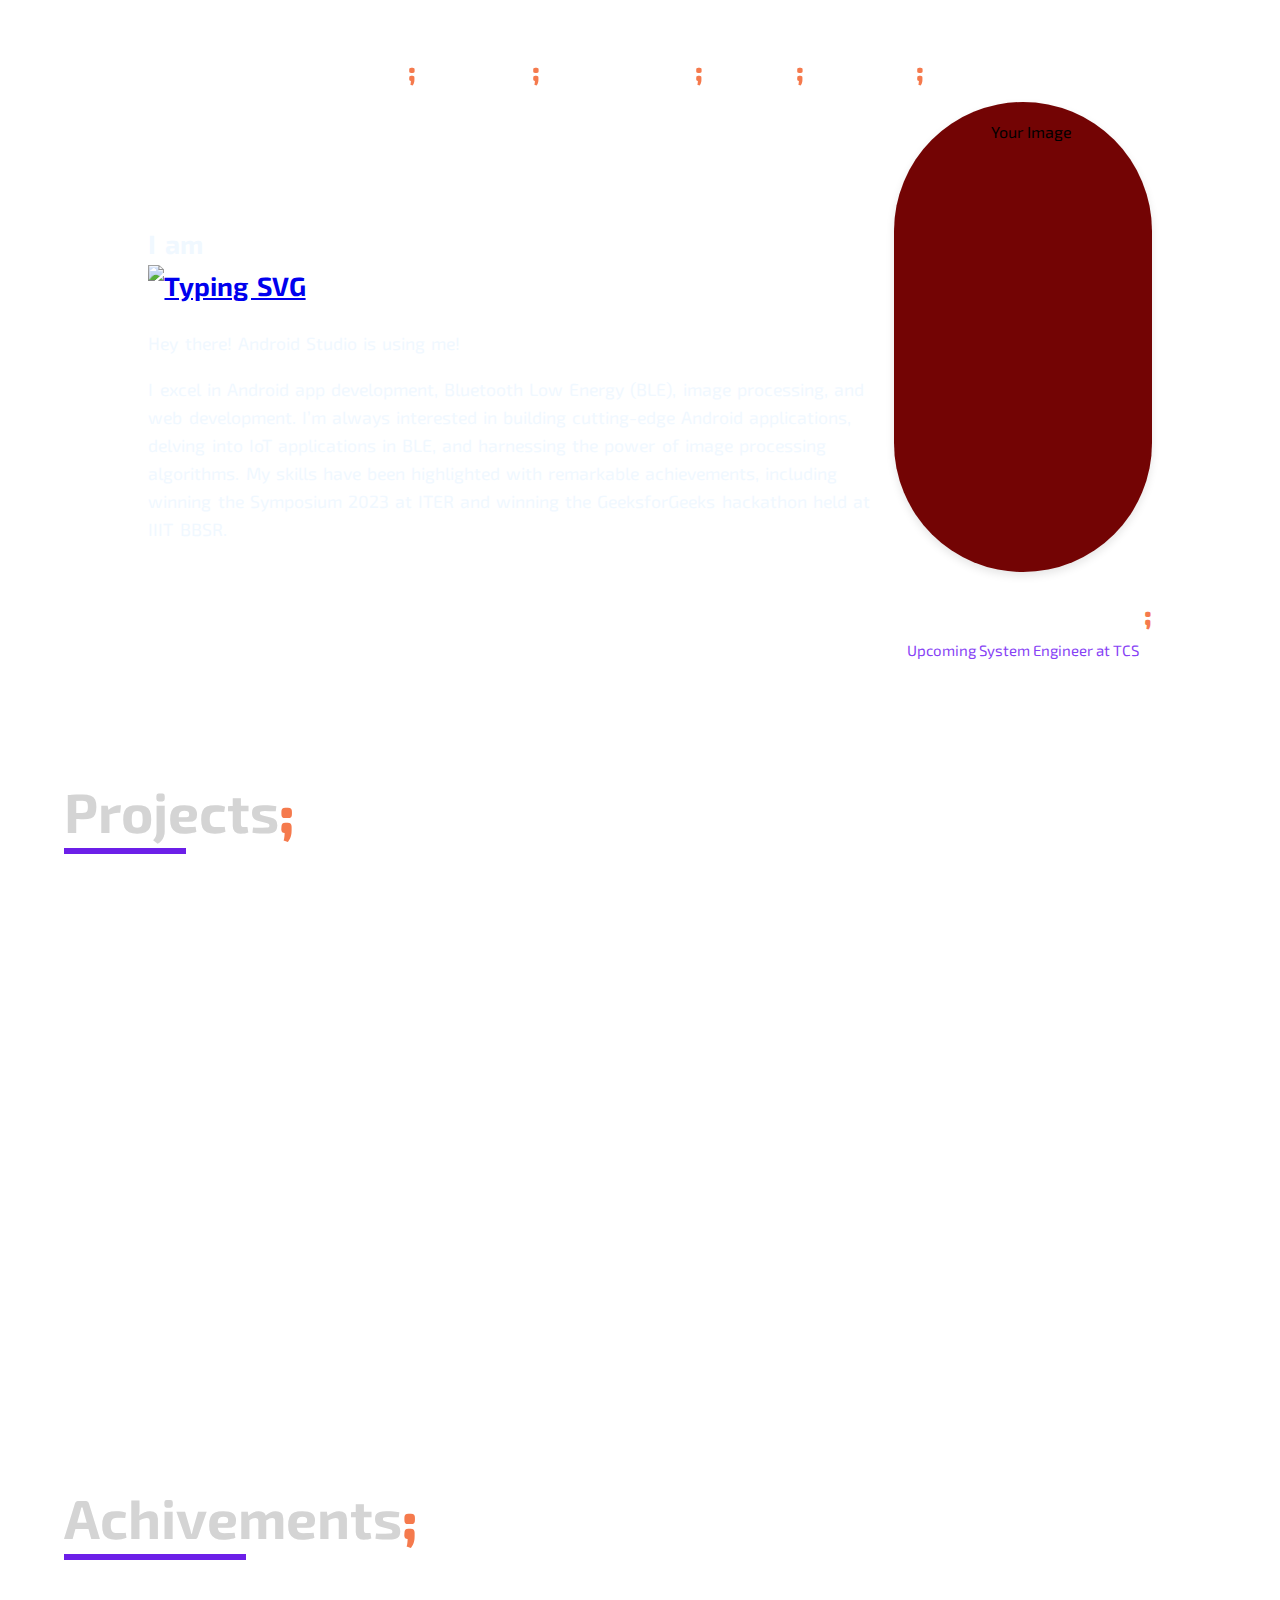
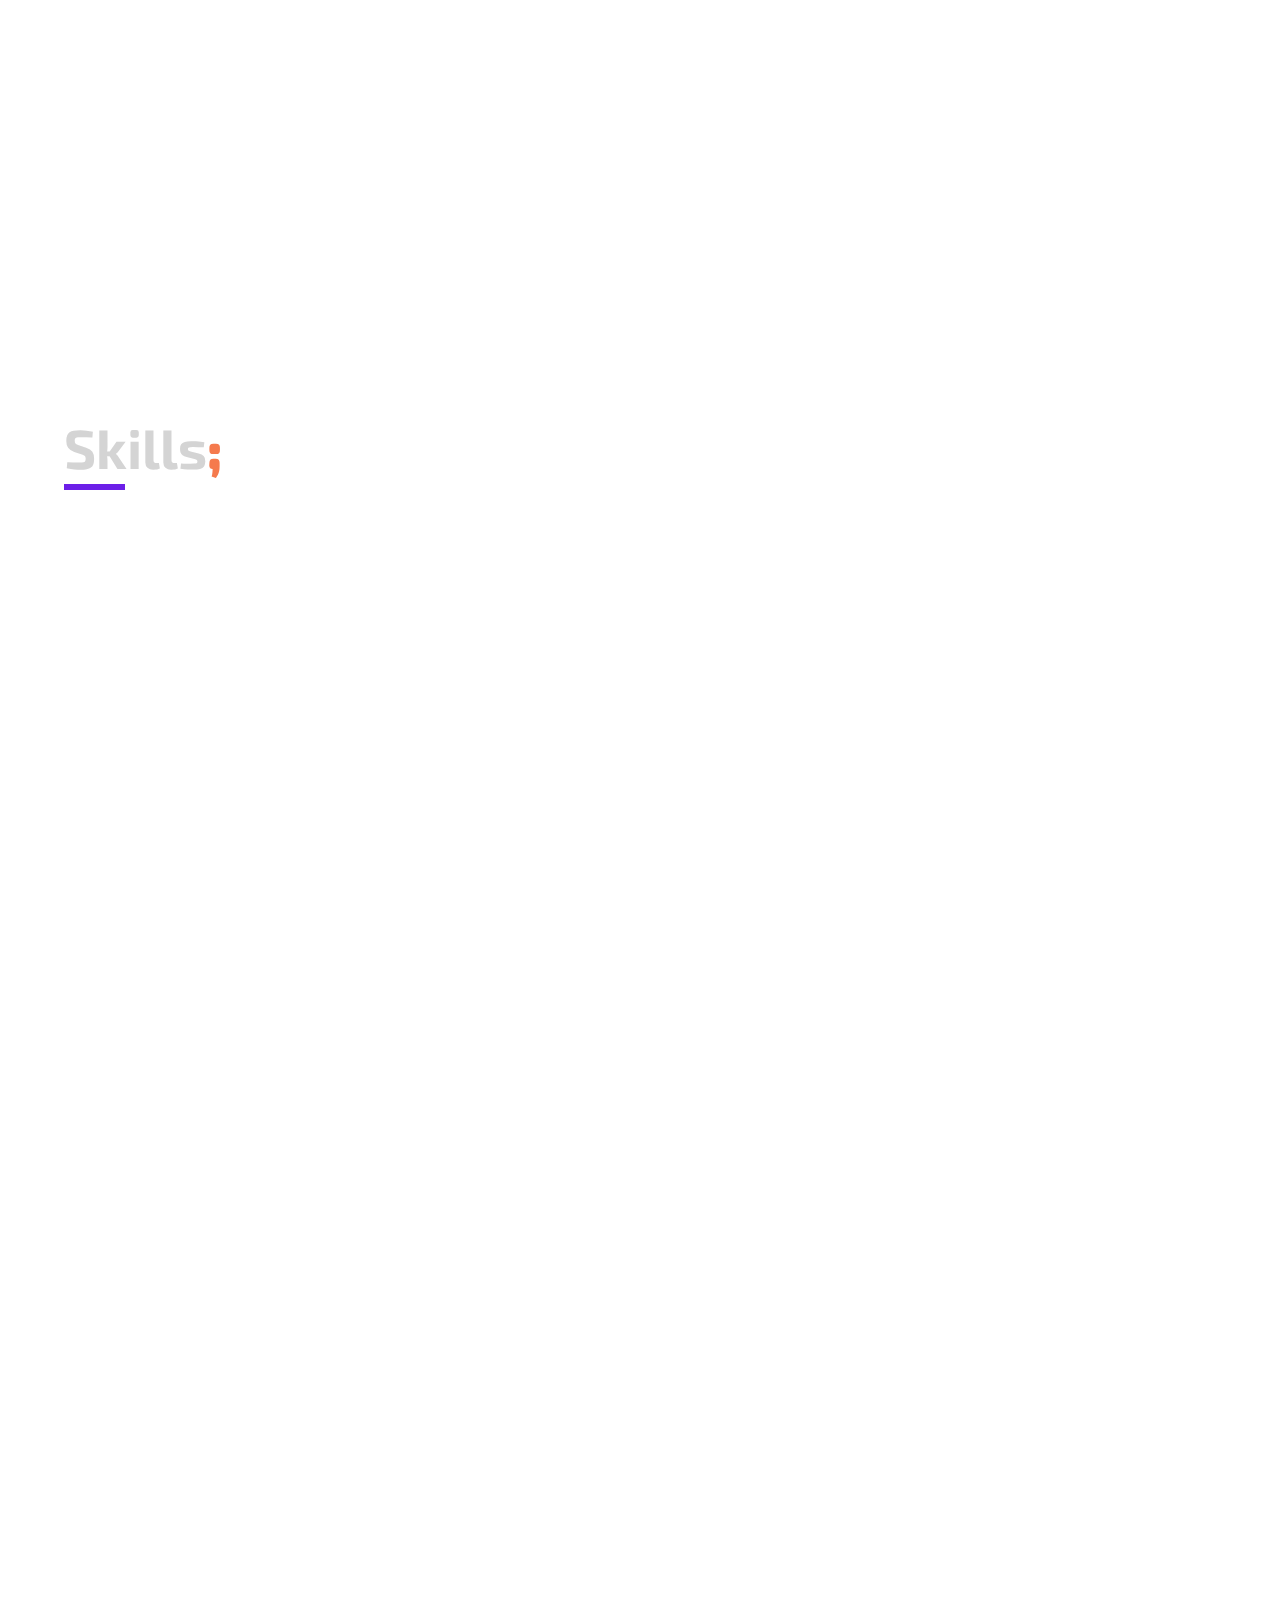
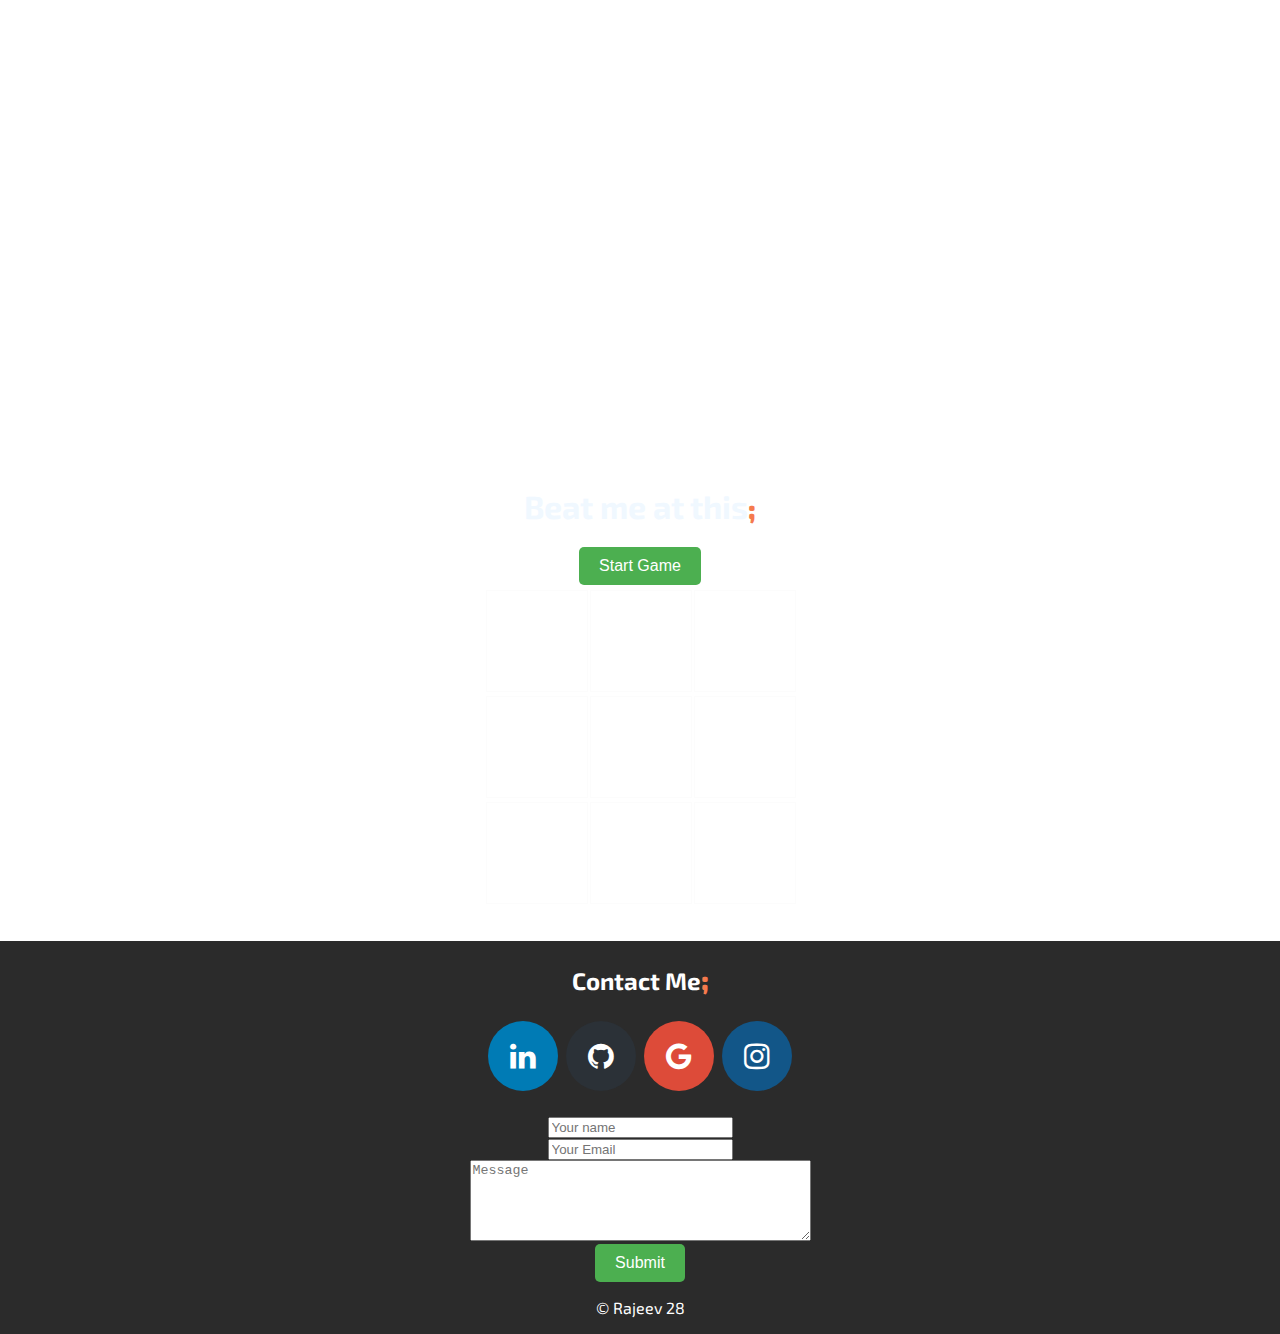
==== commit bef16c45: "designation updated" ====
--- a/index.html
+++ b/index.html
@@ -467,7 +467,7 @@
         <div class="image-text">
           <p style="color: hsl(0, 0%, 100%); font-size: 25px; font-weight: bold; margin-bottom: 10px;">Rajeev Kumar
             Behera<b style="color: rgb(245, 122, 77); font-size: 28px;">;</b></p>
-          <p style="color: #8742F5; font-size: 15px; margin: 0;">Software Developer</p>
+          <p style="color: #8742F5; font-size: 15px; margin: 0;">Upcoming System Engineer at TCS </p>
         </div>
 
       </div>
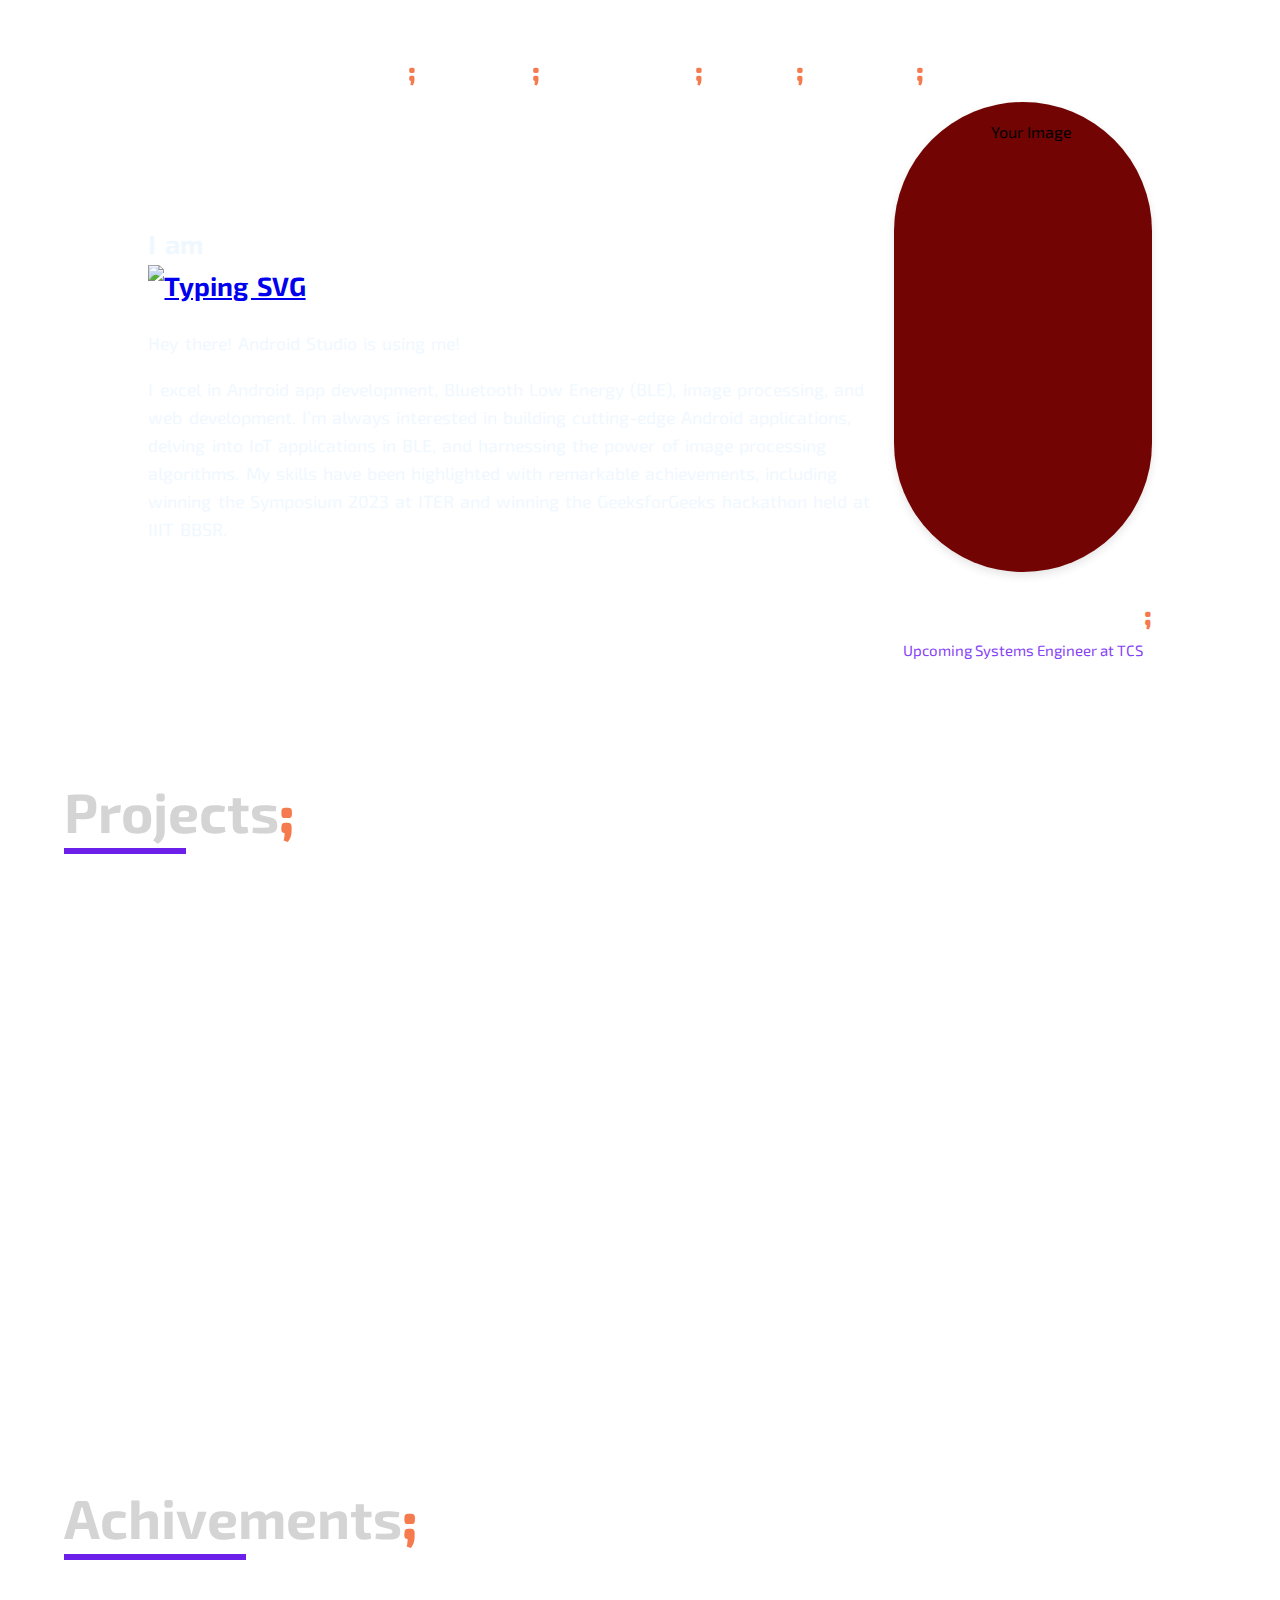
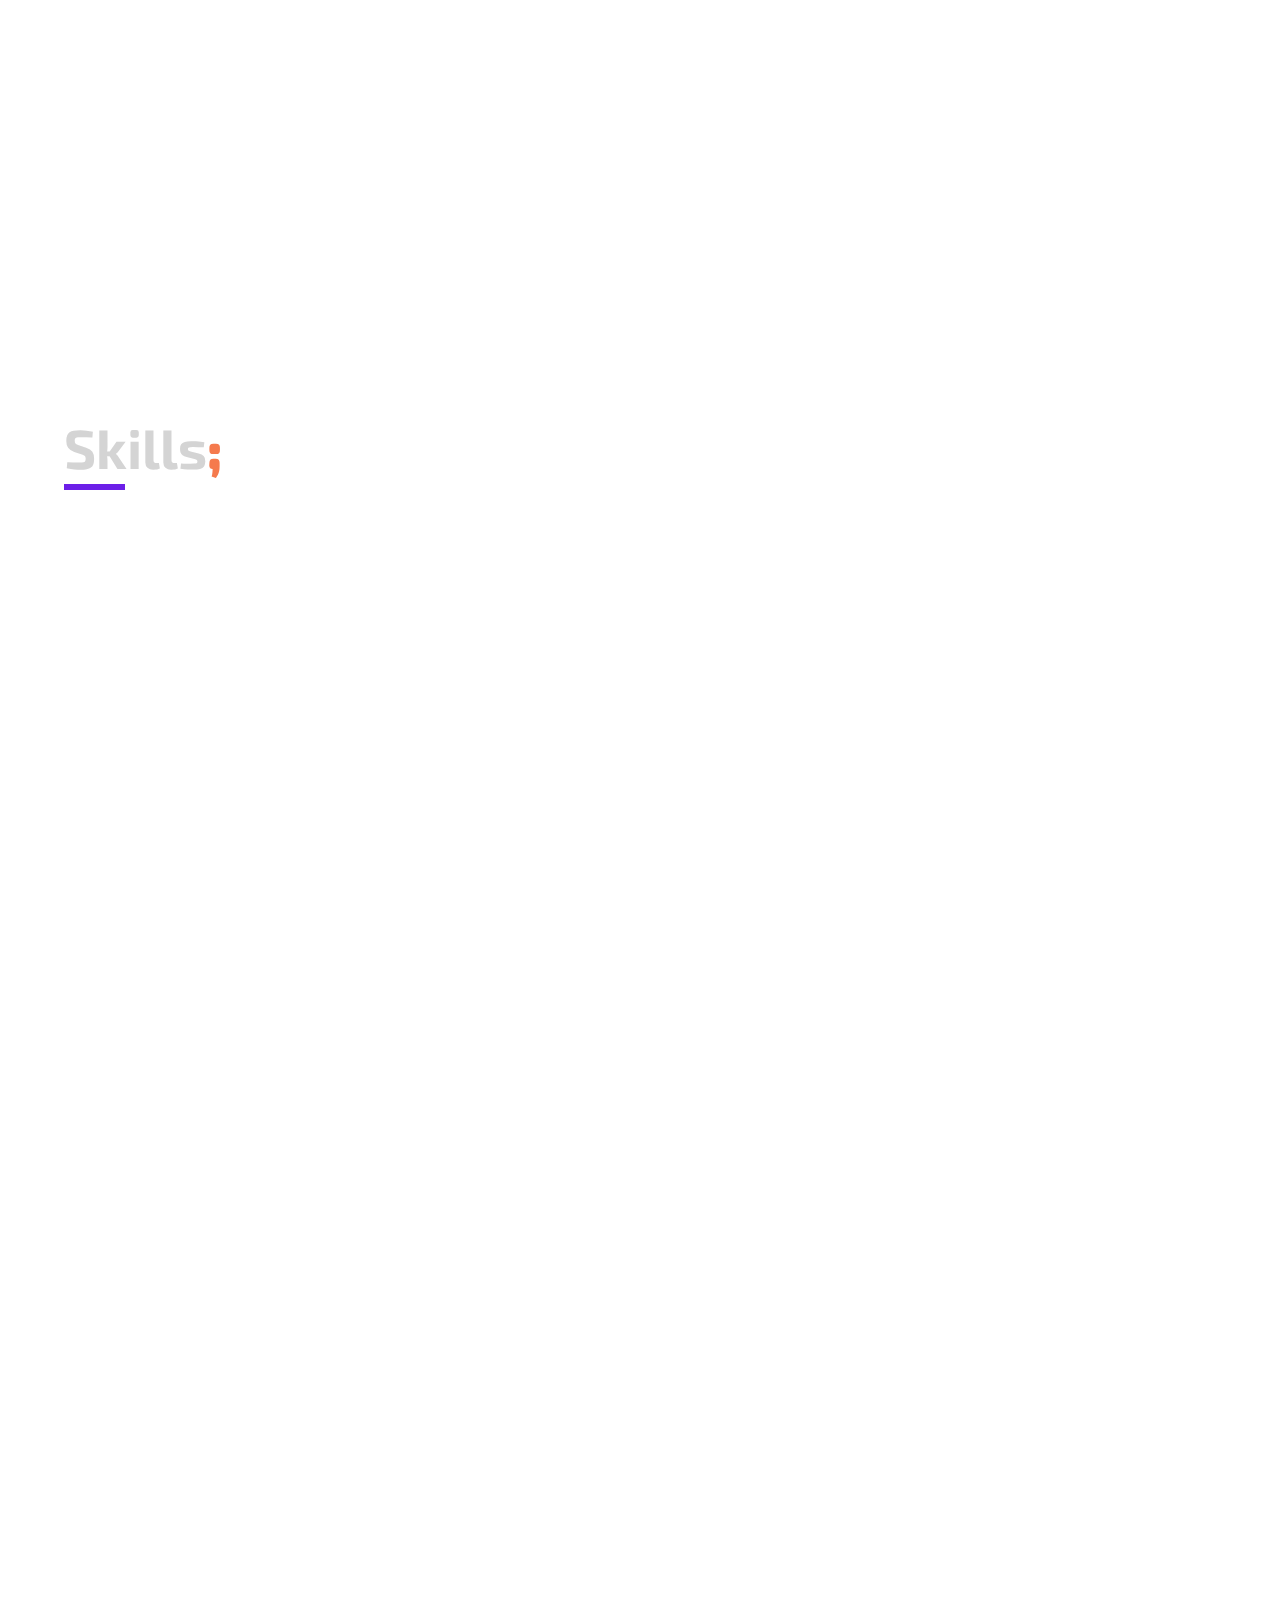
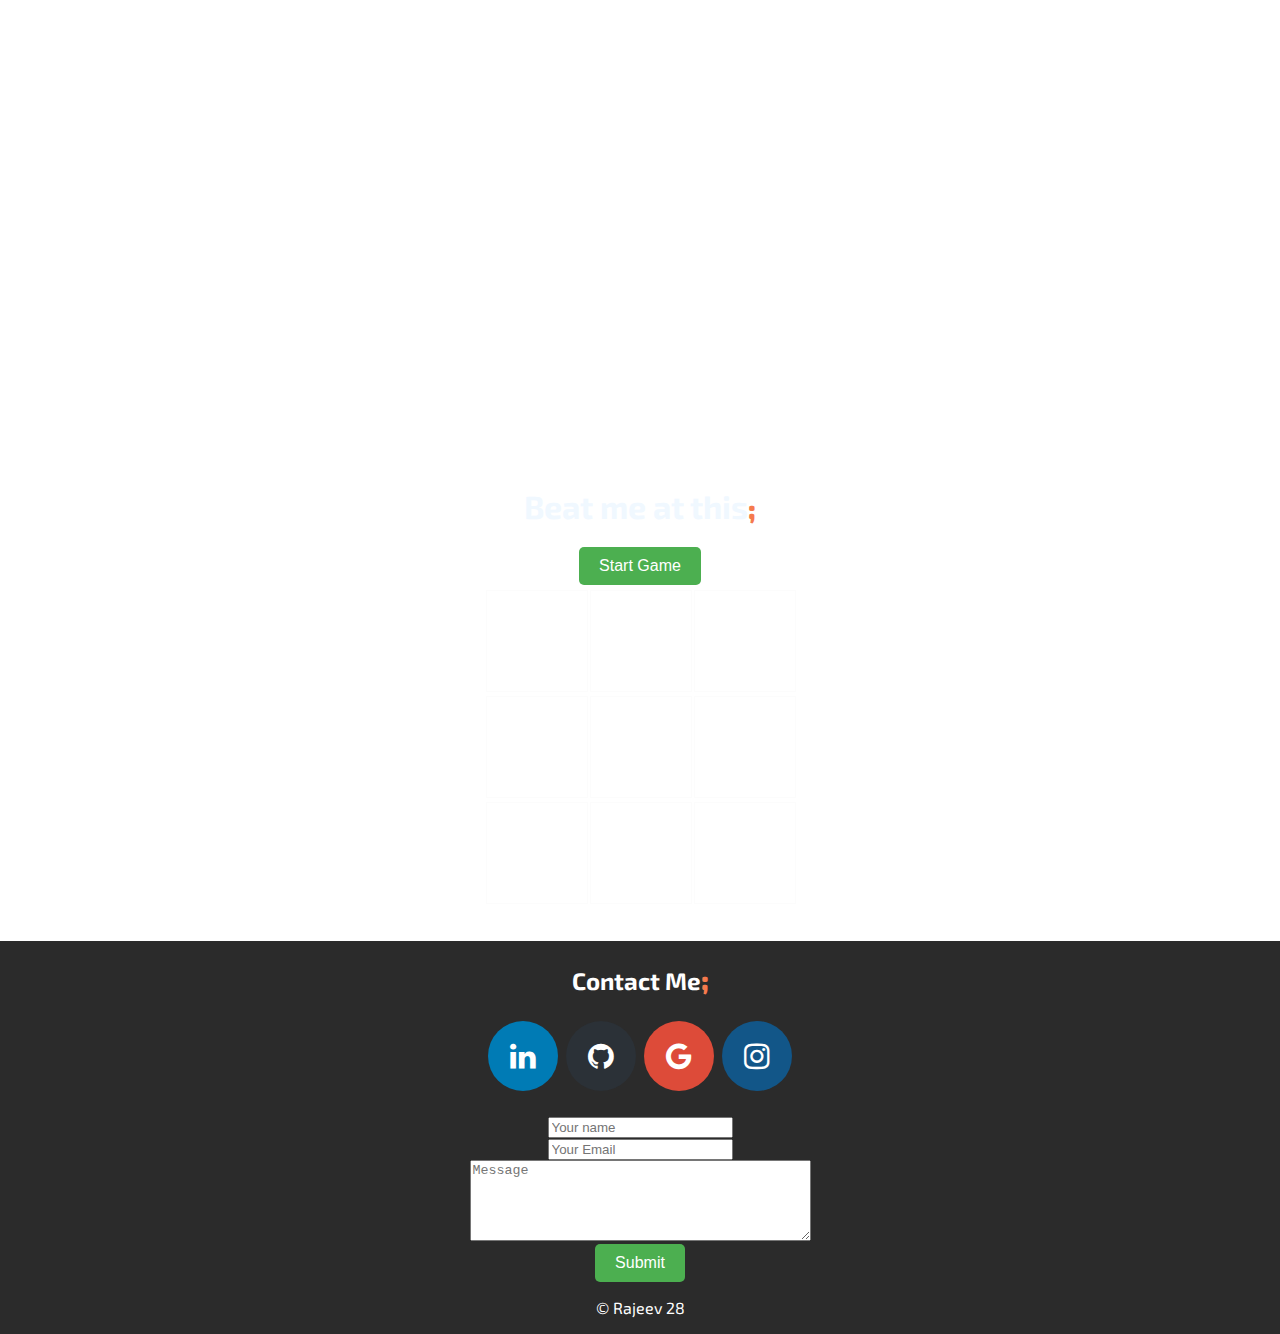
==== commit 71596ead: "done" ====
--- a/index.html
+++ b/index.html
@@ -467,7 +467,7 @@
         <div class="image-text">
           <p style="color: hsl(0, 0%, 100%); font-size: 25px; font-weight: bold; margin-bottom: 10px;">Rajeev Kumar
             Behera<b style="color: rgb(245, 122, 77); font-size: 28px;">;</b></p>
-          <p style="color: #8742F5; font-size: 15px; margin: 0;">Upcoming System Engineer at TCS </p>
+          <p style="color: #8742F5; font-size: 15px; margin: 0;">Upcoming Systems Engineer at TCS </p>
         </div>
 
       </div>
